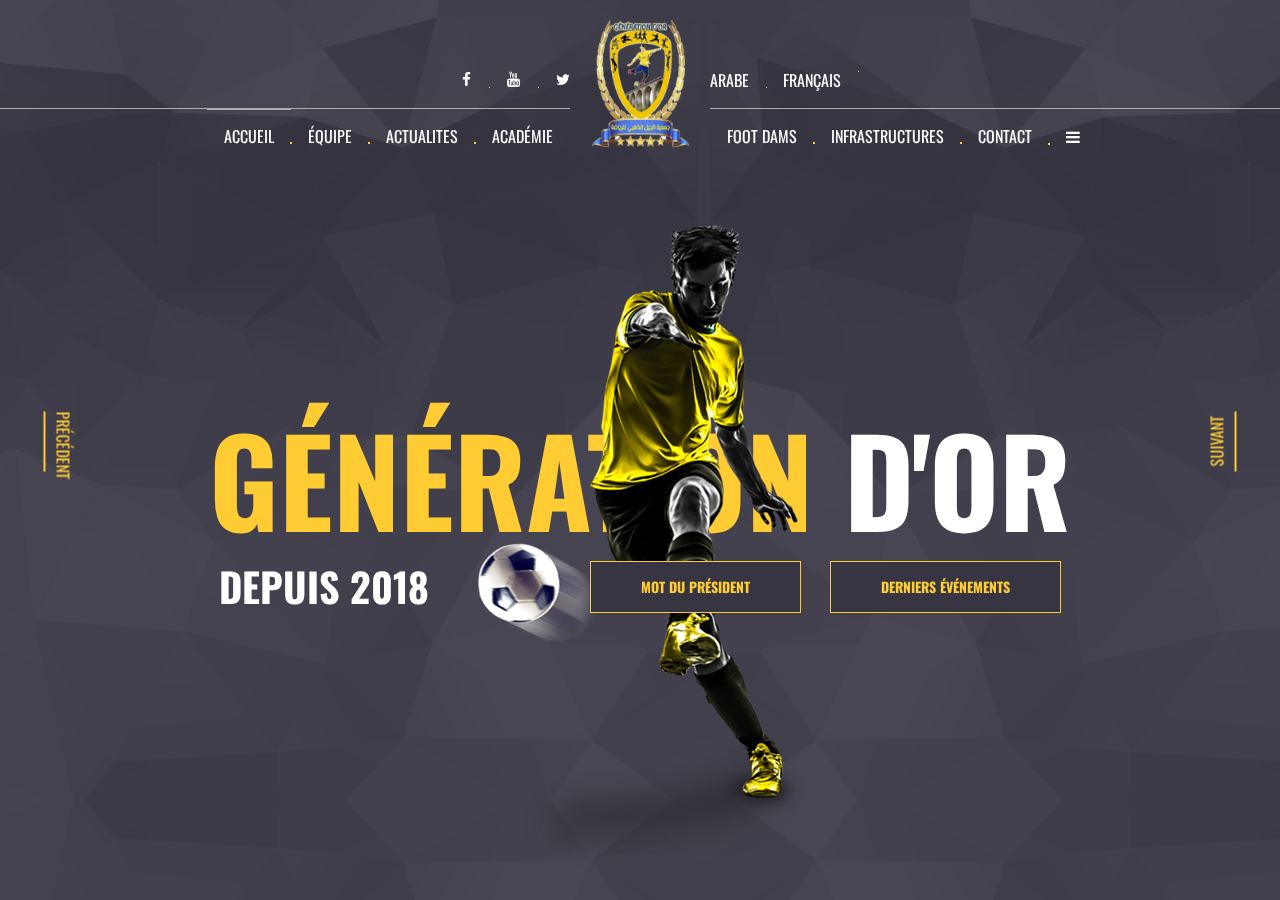
==== index.html @ 85acb786 "Adaptation réseaux sociaux" ====
<!doctype html>
<!--[if lt IE 7]>		<html class="no-js lt-ie9 lt-ie8 lt-ie7" lang="zxx"> <![endif]-->
<!--[if IE 7]>			<html class="no-js lt-ie9 lt-ie8" lang="zxx"> <![endif]-->
<!--[if IE 8]>			<html class="no-js lt-ie9" lang="zxx"> <![endif]-->
<!--[if gt IE 8]><!-->	<html class="no-js" lang="zxx"> <!--<![endif]-->


<head>
	<meta charset="utf-8">
	<meta http-equiv="X-UA-Compatible" content="IE=edge">
	<title>Soccer BootStrap HTML5 CSS3 Theme</title>
	<meta name="description" content="">
	<meta name="viewport" content="width=device-width, initial-scale=1">
	<link rel="apple-touch-icon" href="apple-touch-icon.png">
	<link rel="stylesheet" href="css/bootstrap.min.css">
	<link rel="stylesheet" href="css/normalize.css">
	<link rel="stylesheet" href="css/font-awesome.min.css">
	<link rel="stylesheet" href="css/transitions.css">
	<link rel="stylesheet" href="css/prettyPhoto.css">
	<link rel="stylesheet" href="css/swiper.min.css">
	<link rel="stylesheet" href="css/jquery-ui.css">
	<link rel="stylesheet" href="css/animate.css">
	<link rel="stylesheet" href="css/owl.theme.css">
	<link rel="stylesheet" href="css/owl.carousel.css">
	<link rel="stylesheet" href="css/customScrollbar.css">
	<link rel="stylesheet" href="css/icomoon.css">
	<link rel="stylesheet" href="css/main.css">
	<link rel="stylesheet" href="css/color.css">
	<link rel="stylesheet" href="css/responsive.css">
	<script src="js/vendor/modernizr-2.8.3-respond-1.4.2.min.js"></script>
</head>
<body>
	<!--[if lt IE 8]>
		<p class="browserupgrade">You are using an <strong>outdated</strong> browser. Please <a href="http://browsehappy.com/">upgrade your browser</a> to improve your experience.</p>
	<![endif]-->
	<!--************************************
			Wrapper Start
	*************************************-->
	<div id="tg-wrapper" class="tg-wrapper tg-haslayout">
		<!--************************************
				Mobile Menu Start
		*************************************-->
		<div id="tg-navigationm-mobile" class="tg-navigationm-mobile tg-navigation collapse navbar-collapse">
			<span id="tg-close" class="tg-close fa fa-close"></span>
			<div class="tg-colhalf">
				<ul>
					<li class="active menu-item-has-children">
						<a href="#">accueil</a>
					</li>
					<li class="menu-item-has-children">
						<a href="#">équipe</a>
					</li>
					<li><a href="">actualites</a></li>
					<li class="menu-item-has-children">
						<a href="#">académie</a>
						<ul class="tg-dropdown-menu">
							<li><a href="">espoirs</a></li>
							<li><a href="">juniors</a></li>
						</ul>
					</li>
				</ul>
			</div>
			<div class="tg-colhalf">
				<ul>
					<li class="menu-item-has-children">
						<a href="#">Foot dams</a>
					</li>
					<li class="menu-item-has-children">
						<a href="#">infrastructures</a>
					</li>
					<li><a href="">Contact</a></li>
					<li class="menu-item-has-children">
						<a href="#"><i class=" fa fa-navicon"></i></a>
						
					</li>
				</ul>
			</div>
		</div>
		<!--************************************
				Mobile Menu End
		*************************************-->
		<!--************************************
				Header Start
		*************************************-->
		<header id="tg-header" class="tg-header tg-haslayout">
			<div class="container">
				<div class="col-md-10 col-md-offset-1 col-sm-12 col-xs-12">
					<div class="row">
						<div class="tg-topbar tg-haslayout">
							<nav id="tg-topaddnav" class="tg-topaddnav">
								<div class="navbar-header">
									<button type="button" class="navbar-toggle collapsed" data-toggle="collapse" data-target="#tg-addnavigationm-mobile">
										<i class="fa fa-arrow-right"></i>
									</button>
								</div>
								<div id="tg-addnavigationm-mobile" class="tg-addnavigationm-mobile collapse navbar-collapse">
									<div class="tg-colhalf pull-right">
										<nav class="tg-addnav">
											<ul>
												<li><a href="" data-toggle="modal" data-target="#tg-login">arabe</a></li>
												<li><a href="" data-toggle="modal" data-target="#tg-register">français</a></li>
												<li>
													<div class="tg-cart">
														<div class="tg-cartcontent dropdown-menu" aria-labelledby="tg-cartdropdown">
															<ul>
																<li>
																	<figure>
																		<a href="#">
																			<img src="images/thumbnails/img-01.jpg" alt="image description">
																		</a>
																	</figure>
																	<div class="tg-product-detail">
																		<h3><a href="#">Smooth 3-Stripes Scarf</a></h3>
																		<span class="tg-price">Price: $23</span>
																		<a class="tg-delete" href="#"></a>
																	</div>
																</li>
																<li>
																	<figure>
																		<a href="#">
																			<img src="images/thumbnails/img-02.jpg" alt="image description">
																		</a>
																	</figure>
																	<div class="tg-product-detail">
																		<h3><a href="#">Smooth 3-Stripes Scarf</a></h3>
																		<span class="tg-price">Price: $23</span>
																		<a class="tg-delete" href="#"></a>
																	</div>
																</li>
																<li>
																	<figure>
																		<a href="#">
																			<img src="images/thumbnails/img-03.jpg" alt="image description">
																		</a>
																	</figure>
																	<div class="tg-product-detail">
																		<h3><a href="#">Smooth 3-Stripes Scarf</a></h3>
																		<span class="tg-price">Price: $23</span>
																		<a class="tg-delete" href="#"></a>
																	</div>
																</li>
																<li>
																	<div class="tg-btnbox">
																		<strong class="tg-carttotal">Total: $134</strong>
																		<a class="tg-btn" href="#"><span>checkout</span></a>
																	</div>
																</li>
															</ul>
														</div>
													</div>
												</li>
											</ul>
										</nav>
									</div>
									<div class="tg-colhalf">
										<ul class="tg-socialicons">
											<li>
												<a href="#">
													<i class="fa fa-facebook"></i>
												</a>
											</li>
											<li>
												<a href="#">
													<i class="fa fa-youtube"></i>
												</a>
											</li>
											<li>
												<a href="#">
													<i class="fa fa-twitter"></i>
												</a>
											</li>
										</ul>
									</div>
								</div>
							</nav>
						</div>
						<nav id="tg-nav" class="tg-nav brand-center">
							<div class="navbar-header">
								<button type="button" class="navbar-toggle collapsed" data-toggle="collapse" data-target="#tg-navigationm-mobile">
									<i class="fa fa-bars"></i>
								</button>
								<strong class="tg-logo">
									<a href=""><img src="images/logo.png" alt="image description"></a>
								</strong>
							</div>
							<div id="tg-navigation" class="tg-navigation">
								<div class="tg-colhalf">
                                    <ul>
                                        <li class="active">
                                            <a href="#">Accueil</a>
                                        </li>
                                        <li>
                                            <a href="#">équipe</a>
                                        </li>
                                        <li><a href="">actualites</a></li>
                                        <li>
                                            <a href="#">académie</a>
                                            <ul class="tg-dropdown-menu">
                                                <li><a href="">espoirs</a></li>
                                                <li><a href="">juniors</a></li>
                                            </ul>
                                        </li>
                                    </ul>
                                </div>
                                <div class="tg-colhalf">
                                    <ul>
                                        <li>
                                            <a href="#">foot dams</a>
                                        </li>
                                        <li>
                                            <a href="#">infrastructures</a>
                                        </li>
                                        <li><a href="">Contact</a></li>
                                        <li>
                                            <a href="#"><i class=" fa fa-navicon"></i></a>
                                        </li>
                                    </ul>
                                </div>
							</div>
						</nav>
					</div>
				</div>
			</div>
		</header>
		<!--************************************
				Header End
		*************************************-->
		<!--************************************
				Home Slider Start
		*************************************-->
		<div class="tg-sliderbox">
			<div class="tg-imglayer">
				<img src="images/bg-pattran.png" alt="image desctription">
			</div>
			<div id="tg-home-slider" class="tg-home-slider tg-haslayout">
				<div class="swiper-wrapper">
					<div class="swiper-slide">
						<div class="container">
							<figure class="floating">
								<img src="images/slider/img-01.png" alt="image description">
							</figure>
							<div class="tg-slider-content">
								<h1>Génération <span>d'or</span></h1>
								<div class="tg-btnbox">
									<h2>Depuis 2018</h2>
									<a class="tg-btn" href="#"><span>mot du Président</span></a>
									<a class="tg-btn" href="#"><span>derniers événements</span></a>
								</div>
							</div>
						</div>
					</div>
					
				</div>
				<div class="tg-btn-next">
					<span>suivant</span>
					<span class="fa fa-angle-down"></span>
				</div>
				<div class="tg-btn-prev">
					<span>précédent</span>
					<span class="fa fa-angle-down"></span>
				</div>
			</div>
		</div>
		
	</div>
	<!--************************************
			Wrapper End
	*************************************-->

	
	<!--************************************
		LightBoxes End
	*************************************-->
	<script src="js/vendor/jquery-library.js"></script>
	<script src="js/vendor/bootstrap.min.js"></script>
	<script src="js/customScrollbar.min.js"></script>
	<script src="js/owl.carousel.js"></script>
	<script src="js/isotope.pkgd.js"></script>
	<script src="js/prettyPhoto.js"></script>
	<script src="js/swiper.min.js"></script>
	<script src="js/jquery-ui.js"></script>
	<script src="js/countTo.js"></script>
	<script src="js/appear.js"></script>
	<script src="js/main.js"></script>
</body>


</html>
---- css/transitions.css ----
*:after,
*:before,
p a,
a,
.tg-delete,
.tg-navigation ul li ul,
.tg-navigation ul li ul li ul,
.tg-match,
.tg-upcomingmatch .tg-match,
.tg-player,
.tg-postimg a img,
.tg-home-slider .tg-btn-next span,
.tg-home-slider .tg-btn-prev span,
.tg-matchhover,
.tg-navigation.in,
.tg-navigation ul,
.tg-prohistory .tg-post .tg-postimg img,
.tg-widget ul li a i,
.tg-widget ul li a em,
.tg-oldmatchresult,
.tg-matchdate,
.tg-matchdate span,
.tg-commentform textarea,
.tg-commentform input,
.tg-ticket,
.tg-ticket .tg-theme-tag,
.tg-ticket h4,
.tg-productimg figcaption,
.tg-productquentity .minus,
.tg-productquentity .plus,
.tg-productimg img,
.tg-productimg a img,
.tg-matchmetadata,
.tg-productsliderbox figure img,
.tg-officeaddressnav .tg-contactinfo > li i,
.tg-officeaddressnav .tg-contactinfo > li span,
.tg-officeaddressnav .tg-contactinfo > li address,
.tg-officeaddressnav item:hover .tg-section-heading h2,
.tg-project figure img,
.tg-project figure figcaption,
.tg-project figure figcaption h3,
.tg-soccermedia-content2 .masonry-grid .tg-project,
.mCSB_scrollTools .mCSB_buttonUp,
.mCSB_scrollTools .mCSB_buttonDown{
	-webkit-transition: all 300ms ease-in-out;
	-moz-transition: all 300ms ease-in-out;
	-ms-transition: all 300ms ease-in-out;
	-o-transition: all 300ms ease-in-out;
	transition: all 300ms ease-in-out;
}
.tg-img-hover,
.tg-sidenav,
.tg-btnnav span,
.tg-sidenav .tg-nav ul li.tg-hasdropdown ul,
.tg-navigationm-mobile{
	-webkit-transition: all 600ms ease-in-out;
	-moz-transition: all 600ms ease-in-out;
	-ms-transition: all 600ms ease-in-out;
	-o-transition: all 600ms ease-in-out;
	transition: all 600ms ease-in-out;
}
.tg-cartcontent,
.tg-searchbox{
	-webkit-transition: all 1s ease-in-out;
	-moz-transition: all 1s ease-in-out;
	-ms-transition: all 1s ease-in-out;
	-o-transition: all 1s ease-in-out;
	transition: all 1s ease-in-out;
}
.owl-origin {
	-webkit-perspective: 1200px;
	-webkit-perspective-origin-x : 50%;
	-webkit-perspective-origin-y : 50%;
	-moz-perspective : 1200px;
	-moz-perspective-origin-x : 50%;
	-moz-perspective-origin-y : 50%;
	perspective : 1200px;
}
/* fade */
.owl-fade-out {
	z-index: 10;
	-webkit-animation: fadeOut .7s both ease;
	-moz-animation: fadeOut .7s both ease;
	animation: fadeOut .7s both ease;
}
.owl-fade-in {
	-webkit-animation: fadeIn .7s both ease;
	-moz-animation: fadeIn .7s both ease;
	animation: fadeIn .7s both ease;
}
/* backSlide */
.owl-backSlide-out {
	-webkit-animation: backSlideOut 1s both ease;
	-moz-animation: backSlideOut 1s both ease;
	animation: backSlideOut 1s both ease;
}
.owl-backSlide-in {
	-webkit-animation: backSlideIn 1s both ease;
	-moz-animation: backSlideIn 1s both ease;
	animation: backSlideIn 1s both ease;
}
/* goDown */
.owl-goDown-out {
	-webkit-animation: scaleToFade .7s ease both;
	-moz-animation: scaleToFade .7s ease both;
	animation: scaleToFade .7s ease both;
}
.owl-goDown-in {
	-webkit-animation: goDown .6s ease both;
	-moz-animation: goDown .6s ease both;
	animation: goDown .6s ease both;
}
/* scaleUp */
.owl-fadeUp-in {
	-webkit-animation: scaleUpFrom .5s ease both;
	-moz-animation: scaleUpFrom .5s ease both;
	animation: scaleUpFrom .5s ease both;
}
.owl-fadeUp-out {
	-webkit-animation: scaleUpTo .5s ease both;
	-moz-animation: scaleUpTo .5s ease both;
	animation: scaleUpTo .5s ease both;
}
/* Keyframes */
/*empty*/
@-webkit-keyframes empty {0% {opacity: 1}}
@-moz-keyframes empty {0% {opacity: 1}}
@keyframes empty {0% {opacity: 1}}
@-webkit-keyframes fadeIn {
	0% { opacity:0; }
	100% { opacity:1; }
}
@-moz-keyframes fadeIn {
	0% { opacity:0; }
	100% { opacity:1; }
}
@keyframes fadeIn {
	0% { opacity:0; }
	100% { opacity:1; }
}
@-webkit-keyframes fadeOut {
	0% { opacity:1; }
	100% { opacity:0; }
}
@-moz-keyframes fadeOut {
	0% { opacity:1; }
	100% { opacity:0; }
}
@keyframes fadeOut {
	0% { opacity:1; }
	100% { opacity:0; }
}
@-webkit-keyframes backSlideOut {
	25% { opacity: .5; -webkit-transform: translateZ(-500px); }
	75% { opacity: .5; -webkit-transform: translateZ(-500px) translateX(-200%); }
	100% { opacity: .5; -webkit-transform: translateZ(-500px) translateX(-200%); }
}
@-moz-keyframes backSlideOut {
	25% { opacity: .5; -moz-transform: translateZ(-500px); }
	75% { opacity: .5; -moz-transform: translateZ(-500px) translateX(-200%); }
	100% { opacity: .5; -moz-transform: translateZ(-500px) translateX(-200%); }
}
@keyframes backSlideOut {
	25% { opacity: .5; transform: translateZ(-500px); }
	75% { opacity: .5; transform: translateZ(-500px) translateX(-200%); }
	100% { opacity: .5; transform: translateZ(-500px) translateX(-200%); }
}
@-webkit-keyframes backSlideIn {
	0%, 25% { opacity: .5; -webkit-transform: translateZ(-500px) translateX(200%); }
	75% { opacity: .5; -webkit-transform: translateZ(-500px); }
	100% { opacity: 1; -webkit-transform: translateZ(0) translateX(0); }
}
@-moz-keyframes backSlideIn {
	0%, 25% { opacity: .5; -moz-transform: translateZ(-500px) translateX(200%); }
	75% { opacity: .5; -moz-transform: translateZ(-500px); }
	100% { opacity: 1; -moz-transform: translateZ(0) translateX(0); }
}
@keyframes backSlideIn {
	0%, 25% { opacity: .5; transform: translateZ(-500px) translateX(200%); }
	75% { opacity: .5; transform: translateZ(-500px); }
	100% { opacity: 1; transform: translateZ(0) translateX(0); }
}
@-webkit-keyframes scaleToFade {to { opacity: 0; -webkit-transform: scale(.8); }}
@-moz-keyframes scaleToFade {to { opacity: 0; -moz-transform: scale(.8); }}
@keyframes scaleToFade {to { opacity: 0; transform: scale(.8); }}
@-webkit-keyframes goDown {from { -webkit-transform: translateY(-100%); }}
@-moz-keyframes goDown {from { -moz-transform: translateY(-100%); }}
@keyframes goDown {from { transform: translateY(-100%); }}
@-webkit-keyframes scaleUpFrom {from { opacity: 0; -webkit-transform: scale(1.5); }}
@-moz-keyframes scaleUpFrom {from { opacity: 0; -moz-transform: scale(1.5); }}
@keyframes scaleUpFrom {from { opacity: 0; transform: scale(1.5); }}
@-webkit-keyframes scaleUpTo {to { opacity: 0; -webkit-transform: scale(1.5); }}
@-moz-keyframes scaleUpTo {to { opacity: 0; -moz-transform: scale(1.5); }}
@keyframes scaleUpTo {to { opacity: 0; transform: scale(1.5); }}
---- css/prettyPhoto.css ----
div.pp_default .pp_top,div.pp_default .pp_top .pp_middle,div.pp_default .pp_top .pp_left,div.pp_default .pp_top .pp_right,div.pp_default .pp_bottom,div.pp_default .pp_bottom .pp_left,div.pp_default .pp_bottom .pp_middle,div.pp_default .pp_bottom .pp_right{height:13px}
div.pp_default .pp_top .pp_left{background:url(../images/prettyPhoto/default/sprite.png) -78px -93px no-repeat}
div.pp_default .pp_top .pp_middle{background:url(../images/prettyPhoto/default/sprite_x.png) top left repeat-x}
div.pp_default .pp_top .pp_right{background:url(../images/prettyPhoto/default/sprite.png) -112px -93px no-repeat}
div.pp_default .pp_content .ppt{color:#f8f8f8}
div.pp_default .pp_content_container .pp_left{background:url(../images/prettyPhoto/default/sprite_y.png) -7px 0 repeat-y;padding-left:13px}
div.pp_default .pp_content_container .pp_right{background:url(../images/prettyPhoto/default/sprite_y.png) top right repeat-y;padding-right:13px}
div.pp_default .pp_next:hover{background:url(../images/prettyPhoto/default/sprite_next.png) center right no-repeat;cursor:pointer}
div.pp_default .pp_previous:hover{background:url(../images/prettyPhoto/default/sprite_prev.png) center left no-repeat;cursor:pointer}
div.pp_default .pp_expand{background:url(../images/prettyPhoto/default/sprite.png) 0 -29px no-repeat;cursor:pointer;width:28px;height:28px}
div.pp_default .pp_expand:hover{background:url(../images/prettyPhoto/default/sprite.png) 0 -56px no-repeat;cursor:pointer}
div.pp_default .pp_contract{background:url(../images/prettyPhoto/default/sprite.png) 0 -84px no-repeat;cursor:pointer;width:28px;height:28px}
div.pp_default .pp_contract:hover{background:url(../images/prettyPhoto/default/sprite.png) 0 -113px no-repeat;cursor:pointer}
div.pp_default .pp_close{width:30px;height:30px;background:url(../images/prettyPhoto/default/sprite.png) 2px 1px no-repeat;cursor:pointer}
div.pp_default .pp_gallery ul li a{background:url(../images/prettyPhoto/default/default_thumb.png) center center #f8f8f8;border:1px solid #aaa}
div.pp_default .pp_social{margin-top:7px}
div.pp_default .pp_gallery a.pp_arrow_previous,div.pp_default .pp_gallery a.pp_arrow_next{position:static;left:auto}
div.pp_default .pp_nav .pp_play,div.pp_default .pp_nav .pp_pause{background:url(../images/prettyPhoto/default/sprite.png) -51px 1px no-repeat;height:30px;width:30px}
div.pp_default .pp_nav .pp_pause{background-position:-51px -29px}
div.pp_default a.pp_arrow_previous,div.pp_default a.pp_arrow_next{background:url(../images/prettyPhoto/default/sprite.png) -31px -3px no-repeat;height:20px;width:20px;margin:4px 0 0}
div.pp_default a.pp_arrow_next{left:52px;background-position:-82px -3px}
div.pp_default .pp_content_container .pp_details{margin-top:5px}
div.pp_default .pp_nav{clear:none;height:30px;width:110px;position:relative}
div.pp_default .pp_nav .currentTextHolder{font-family:Georgia;font-style:italic;color:#999;font-size:11px;left:75px;line-height:25px;position:absolute;top:2px;margin:0;padding:0 0 0 10px}
div.pp_default .pp_close:hover,div.pp_default .pp_nav .pp_play:hover,div.pp_default .pp_nav .pp_pause:hover,div.pp_default .pp_arrow_next:hover,div.pp_default .pp_arrow_previous:hover{opacity:0.7}
div.pp_default .pp_description{font-size:11px;font-weight:700;line-height:14px;margin:5px 50px 5px 0}
div.pp_default .pp_bottom .pp_left{background:url(../images/prettyPhoto/default/sprite.png) -78px -127px no-repeat}
div.pp_default .pp_bottom .pp_middle{background:url(../images/prettyPhoto/default/sprite_x.png) bottom left repeat-x}
div.pp_default .pp_bottom .pp_right{background:url(../images/prettyPhoto/default/sprite.png) -112px -127px no-repeat}
div.pp_default .pp_loaderIcon{background:url(../images/prettyPhoto/default/loader.gif) center center no-repeat}
div.light_rounded .pp_top .pp_left{background:url(../images/prettyPhoto/light_rounded/sprite.png) -88px -53px no-repeat}
div.light_rounded .pp_top .pp_right{background:url(../images/prettyPhoto/light_rounded/sprite.png) -110px -53px no-repeat}
div.light_rounded .pp_next:hover{background:url(../images/prettyPhoto/light_rounded/btnNext.png) center right no-repeat;cursor:pointer}
div.light_rounded .pp_previous:hover{background:url(../images/prettyPhoto/light_rounded/btnPrevious.png) center left no-repeat;cursor:pointer}
div.light_rounded .pp_expand{background:url(../images/prettyPhoto/light_rounded/sprite.png) -31px -26px no-repeat;cursor:pointer}
div.light_rounded .pp_expand:hover{background:url(../images/prettyPhoto/light_rounded/sprite.png) -31px -47px no-repeat;cursor:pointer}
div.light_rounded .pp_contract{background:url(../images/prettyPhoto/light_rounded/sprite.png) 0 -26px no-repeat;cursor:pointer}
div.light_rounded .pp_contract:hover{background:url(../images/prettyPhoto/light_rounded/sprite.png) 0 -47px no-repeat;cursor:pointer}
div.light_rounded .pp_close{width:75px;height:22px;background:url(../images/prettyPhoto/light_rounded/sprite.png) -1px -1px no-repeat;cursor:pointer}
div.light_rounded .pp_nav .pp_play{background:url(../images/prettyPhoto/light_rounded/sprite.png) -1px -100px no-repeat;height:15px;width:14px}
div.light_rounded .pp_nav .pp_pause{background:url(../images/prettyPhoto/light_rounded/sprite.png) -24px -100px no-repeat;height:15px;width:14px}
div.light_rounded .pp_arrow_previous{background:url(../images/prettyPhoto/light_rounded/sprite.png) 0 -71px no-repeat}
div.light_rounded .pp_arrow_next{background:url(../images/prettyPhoto/light_rounded/sprite.png) -22px -71px no-repeat}
div.light_rounded .pp_bottom .pp_left{background:url(../images/prettyPhoto/light_rounded/sprite.png) -88px -80px no-repeat}
div.light_rounded .pp_bottom .pp_right{background:url(../images/prettyPhoto/light_rounded/sprite.png) -110px -80px no-repeat}
div.dark_rounded .pp_top .pp_left{background:url(../images/prettyPhoto/dark_rounded/sprite.png) -88px -53px no-repeat}
div.dark_rounded .pp_top .pp_right{background:url(../images/prettyPhoto/dark_rounded/sprite.png) -110px -53px no-repeat}
div.dark_rounded .pp_content_container .pp_left{background:url(../images/prettyPhoto/dark_rounded/contentPattern.png) top left repeat-y}
div.dark_rounded .pp_content_container .pp_right{background:url(../images/prettyPhoto/dark_rounded/contentPattern.png) top right repeat-y}
div.dark_rounded .pp_next:hover{background:url(../images/prettyPhoto/dark_rounded/btnNext.png) center right no-repeat;cursor:pointer}
div.dark_rounded .pp_previous:hover{background:url(../images/prettyPhoto/dark_rounded/btnPrevious.png) center left no-repeat;cursor:pointer}
div.dark_rounded .pp_expand{background:url(../images/prettyPhoto/dark_rounded/sprite.png) -31px -26px no-repeat;cursor:pointer}
div.dark_rounded .pp_expand:hover{background:url(../images/prettyPhoto/dark_rounded/sprite.png) -31px -47px no-repeat;cursor:pointer}
div.dark_rounded .pp_contract{background:url(../images/prettyPhoto/dark_rounded/sprite.png) 0 -26px no-repeat;cursor:pointer}
div.dark_rounded .pp_contract:hover{background:url(../images/prettyPhoto/dark_rounded/sprite.png) 0 -47px no-repeat;cursor:pointer}
div.dark_rounded .pp_close{width:75px;height:22px;background:url(../images/prettyPhoto/dark_rounded/sprite.png) -1px -1px no-repeat;cursor:pointer}
div.dark_rounded .pp_description{margin-right:85px;color:#fff}
div.dark_rounded .pp_nav .pp_play{background:url(../images/prettyPhoto/dark_rounded/sprite.png) -1px -100px no-repeat;height:15px;width:14px}
div.dark_rounded .pp_nav .pp_pause{background:url(../images/prettyPhoto/dark_rounded/sprite.png) -24px -100px no-repeat;height:15px;width:14px}
div.dark_rounded .pp_arrow_previous{background:url(../images/prettyPhoto/dark_rounded/sprite.png) 0 -71px no-repeat}
div.dark_rounded .pp_arrow_next{background:url(../images/prettyPhoto/dark_rounded/sprite.png) -22px -71px no-repeat}
div.dark_rounded .pp_bottom .pp_left{background:url(../images/prettyPhoto/dark_rounded/sprite.png) -88px -80px no-repeat}
div.dark_rounded .pp_bottom .pp_right{background:url(../images/prettyPhoto/dark_rounded/sprite.png) -110px -80px no-repeat}
div.dark_rounded .pp_loaderIcon{background:url(../images/prettyPhoto/dark_rounded/loader.gif) center center no-repeat}
div.dark_square .pp_left,div.dark_square .pp_middle,div.dark_square .pp_right,div.dark_square .pp_content{background:#000}
div.dark_square .pp_description{color:#fff;margin:0 85px 0 0}
div.dark_square .pp_loaderIcon{background:url(../images/prettyPhoto/dark_square/loader.gif) center center no-repeat}
div.dark_square .pp_expand{background:url(../images/prettyPhoto/dark_square/sprite.png) -31px -26px no-repeat;cursor:pointer}
div.dark_square .pp_expand:hover{background:url(../images/prettyPhoto/dark_square/sprite.png) -31px -47px no-repeat;cursor:pointer}
div.dark_square .pp_contract{background:url(../images/prettyPhoto/dark_square/sprite.png) 0 -26px no-repeat;cursor:pointer}
div.dark_square .pp_contract:hover{background:url(../images/prettyPhoto/dark_square/sprite.png) 0 -47px no-repeat;cursor:pointer}
div.dark_square .pp_close{width:75px;height:22px;background:url(../images/prettyPhoto/dark_square/sprite.png) -1px -1px no-repeat;cursor:pointer}
div.dark_square .pp_nav{clear:none}
div.dark_square .pp_nav .pp_play{background:url(../images/prettyPhoto/dark_square/sprite.png) -1px -100px no-repeat;height:15px;width:14px}
div.dark_square .pp_nav .pp_pause{background:url(../images/prettyPhoto/dark_square/sprite.png) -24px -100px no-repeat;height:15px;width:14px}
div.dark_square .pp_arrow_previous{background:url(../images/prettyPhoto/dark_square/sprite.png) 0 -71px no-repeat}
div.dark_square .pp_arrow_next{background:url(../images/prettyPhoto/dark_square/sprite.png) -22px -71px no-repeat}
div.dark_square .pp_next:hover{background:url(../images/prettyPhoto/dark_square/btnNext.png) center right no-repeat;cursor:pointer}
div.dark_square .pp_previous:hover{background:url(../images/prettyPhoto/dark_square/btnPrevious.png) center left no-repeat;cursor:pointer}
div.light_square .pp_expand{background:url(../images/prettyPhoto/light_square/sprite.png) -31px -26px no-repeat;cursor:pointer}
div.light_square .pp_expand:hover{background:url(../images/prettyPhoto/light_square/sprite.png) -31px -47px no-repeat;cursor:pointer}
div.light_square .pp_contract{background:url(../images/prettyPhoto/light_square/sprite.png) 0 -26px no-repeat;cursor:pointer}
div.light_square .pp_contract:hover{background:url(../images/prettyPhoto/light_square/sprite.png) 0 -47px no-repeat;cursor:pointer}
div.light_square .pp_close{width:75px;height:22px;background:url(../images/prettyPhoto/light_square/sprite.png) -1px -1px no-repeat;cursor:pointer}
div.light_square .pp_nav .pp_play{background:url(../images/prettyPhoto/light_square/sprite.png) -1px -100px no-repeat;height:15px;width:14px}
div.light_square .pp_nav .pp_pause{background:url(../images/prettyPhoto/light_square/sprite.png) -24px -100px no-repeat;height:15px;width:14px}
div.light_square .pp_arrow_previous{background:url(../images/prettyPhoto/light_square/sprite.png) 0 -71px no-repeat}
div.light_square .pp_arrow_next{background:url(../images/prettyPhoto/light_square/sprite.png) -22px -71px no-repeat}
div.light_square .pp_next:hover{background:url(../images/prettyPhoto/light_square/btnNext.png) center right no-repeat;cursor:pointer}
div.light_square .pp_previous:hover{background:url(../images/prettyPhoto/light_square/btnPrevious.png) center left no-repeat;cursor:pointer}
div.facebook .pp_top .pp_left{background:url(../images/prettyPhoto/facebook/sprite.png) -88px -53px no-repeat}
div.facebook .pp_top .pp_middle{background:url(../images/prettyPhoto/facebook/contentPatternTop.png) top left repeat-x}
div.facebook .pp_top .pp_right{background:url(../images/prettyPhoto/facebook/sprite.png) -110px -53px no-repeat}
div.facebook .pp_content_container .pp_left{background:url(../images/prettyPhoto/facebook/contentPatternLeft.png) top left repeat-y}
div.facebook .pp_content_container .pp_right{background:url(../images/prettyPhoto/facebook/contentPatternRight.png) top right repeat-y}
div.facebook .pp_expand{background:url(../images/prettyPhoto/facebook/sprite.png) -31px -26px no-repeat;cursor:pointer}
div.facebook .pp_expand:hover{background:url(../images/prettyPhoto/facebook/sprite.png) -31px -47px no-repeat;cursor:pointer}
div.facebook .pp_contract{background:url(../images/prettyPhoto/facebook/sprite.png) 0 -26px no-repeat;cursor:pointer}
div.facebook .pp_contract:hover{background:url(../images/prettyPhoto/facebook/sprite.png) 0 -47px no-repeat;cursor:pointer}
div.facebook .pp_close{width:22px;height:22px;background:url(../images/prettyPhoto/facebook/sprite.png) -1px -1px no-repeat;cursor:pointer}
div.facebook .pp_description{margin:0 37px 0 0}
div.facebook .pp_loaderIcon{background:url(../images/prettyPhoto/facebook/loader.gif) center center no-repeat}
div.facebook .pp_arrow_previous{background:url(../images/prettyPhoto/facebook/sprite.png) 0 -71px no-repeat;height:22px;margin-top:0;width:22px}
div.facebook .pp_arrow_previous.disabled{background-position:0 -96px;cursor:default}
div.facebook .pp_arrow_next{background:url(../images/prettyPhoto/facebook/sprite.png) -32px -71px no-repeat;height:22px;margin-top:0;width:22px}
div.facebook .pp_arrow_next.disabled{background-position:-32px -96px;cursor:default}
div.facebook .pp_nav{margin-top:0}
div.facebook .pp_nav p{font-size:15px;padding:0 3px 0 4px}
div.facebook .pp_nav .pp_play{background:url(../images/prettyPhoto/facebook/sprite.png) -1px -123px no-repeat;height:22px;width:22px}
div.facebook .pp_nav .pp_pause{background:url(../images/prettyPhoto/facebook/sprite.png) -32px -123px no-repeat;height:22px;width:22px}
div.facebook .pp_next:hover{background:url(../images/prettyPhoto/facebook/btnNext.png) center right no-repeat;cursor:pointer}
div.facebook .pp_previous:hover{background:url(../images/prettyPhoto/facebook/btnPrevious.png) center left no-repeat;cursor:pointer}
div.facebook .pp_bottom .pp_left{background:url(../images/prettyPhoto/facebook/sprite.png) -88px -80px no-repeat}
div.facebook .pp_bottom .pp_middle{background:url(../images/prettyPhoto/facebook/contentPatternBottom.png) top left repeat-x}
div.facebook .pp_bottom .pp_right{background:url(../images/prettyPhoto/facebook/sprite.png) -110px -80px no-repeat}
div.pp_pic_holder a:focus{outline:none}
div.pp_overlay{background:#000;display:none;left:0;position:absolute;top:0;width:100%;z-index:9500}
div.pp_pic_holder{display:none;position:absolute;width:100px;z-index:10000}
.pp_content{height:40px;min-width:40px}
* html .pp_content{width:40px}
.pp_content_container{position:relative;text-align:left;width:100%}
.pp_content_container .pp_left{padding-left:20px}
.pp_content_container .pp_right{padding-right:20px}
.pp_content_container .pp_details{float:left;margin:10px 0 2px}
.pp_description{display:none;margin:0}
.pp_social{float:left;margin:0}
.pp_social .facebook{float:left;margin-left:5px;width:55px;overflow:hidden}
.pp_social .twitter{float:left}
.pp_nav{clear:right;float:left;margin:3px 10px 0 0}
.pp_nav p{float:left;white-space:nowrap;margin:2px 4px}
.pp_nav .pp_play,.pp_nav .pp_pause{float:left;margin-right:4px;text-indent:-10000px}
a.pp_arrow_previous,a.pp_arrow_next{display:block;float:left;height:15px;margin-top:3px;overflow:hidden;text-indent:-10000px;width:14px}
.pp_hoverContainer{position:absolute;top:0;width:100%;z-index:2000}
.pp_gallery{display:none;left:50%;margin-top:-50px;position:absolute;z-index:10000}
.pp_gallery div{float:left;overflow:hidden;position:relative}
.pp_gallery ul{float:left;height:35px;position:relative;white-space:nowrap;margin:0 0 0 5px;padding:0}
.pp_gallery ul a{border:1px rgba(0,0,0,0.5) solid;display:block;float:left;height:33px;overflow:hidden}
.pp_gallery ul a img{border:0}
.pp_gallery li{display:block;float:left;margin:0 5px 0 0;padding:0}
.pp_gallery li.default a{background:url(../images/prettyPhoto/facebook/default_thumbnail.gif) 0 0 no-repeat;display:block;height:33px;width:50px}
.pp_gallery .pp_arrow_previous,.pp_gallery .pp_arrow_next{margin-top:7px!important}
a.pp_next{background:url(../images/prettyPhoto/light_rounded/btnNext.png) 10000px 10000px no-repeat;display:block;float:right;height:100%;text-indent:-10000px;width:49%}
a.pp_previous{background:url(../images/prettyPhoto/light_rounded/btnNext.png) 10000px 10000px no-repeat;display:block;float:left;height:100%;text-indent:-10000px;width:49%}
a.pp_expand,a.pp_contract{cursor:pointer;display:none;height:20px;position:absolute;right:30px;text-indent:-10000px;top:10px;width:20px;z-index:20000}
a.pp_close{position:absolute;right:0;top:0;display:block;line-height:22px;text-indent:-10000px}
.pp_loaderIcon{display:block;height:24px;left:50%;position:absolute;top:50%;width:24px;margin:-12px 0 0 -12px}
#pp_full_res{line-height:1!important}
#pp_full_res .pp_inline{text-align:left}
#pp_full_res .pp_inline p{margin:0 0 15px}
div.ppt{color:#fff;display:none;font-size:17px;z-index:9999;margin:0 0 5px 15px}
div.pp_default .pp_content,div.light_rounded .pp_content{background-color:#fff}
div.pp_default #pp_full_res .pp_inline,div.light_rounded .pp_content .ppt,div.light_rounded #pp_full_res .pp_inline,div.light_square .pp_content .ppt,div.light_square #pp_full_res .pp_inline,div.facebook .pp_content .ppt,div.facebook #pp_full_res .pp_inline{color:#000}
div.pp_default .pp_gallery ul li a:hover,div.pp_default .pp_gallery ul li.selected a,.pp_gallery ul a:hover,.pp_gallery li.selected a{border-color:#fff}
div.pp_default .pp_details,div.light_rounded .pp_details,div.dark_rounded .pp_details,div.dark_square .pp_details,div.light_square .pp_details,div.facebook .pp_details{position:relative}
div.light_rounded .pp_top .pp_middle,div.light_rounded .pp_content_container .pp_left,div.light_rounded .pp_content_container .pp_right,div.light_rounded .pp_bottom .pp_middle,div.light_square .pp_left,div.light_square .pp_middle,div.light_square .pp_right,div.light_square .pp_content,div.facebook .pp_content{background:#fff}
div.light_rounded .pp_description,div.light_square .pp_description{margin-right:85px}
div.light_rounded .pp_gallery a.pp_arrow_previous,div.light_rounded .pp_gallery a.pp_arrow_next,div.dark_rounded .pp_gallery a.pp_arrow_previous,div.dark_rounded .pp_gallery a.pp_arrow_next,div.dark_square .pp_gallery a.pp_arrow_previous,div.dark_square .pp_gallery a.pp_arrow_next,div.light_square .pp_gallery a.pp_arrow_previous,div.light_square .pp_gallery a.pp_arrow_next{margin-top:12px!important}
div.light_rounded .pp_arrow_previous.disabled,div.dark_rounded .pp_arrow_previous.disabled,div.dark_square .pp_arrow_previous.disabled,div.light_square .pp_arrow_previous.disabled{background-position:0 -87px;cursor:default}
div.light_rounded .pp_arrow_next.disabled,div.dark_rounded .pp_arrow_next.disabled,div.dark_square .pp_arrow_next.disabled,div.light_square .pp_arrow_next.disabled{background-position:-22px -87px;cursor:default}
div.light_rounded .pp_loaderIcon,div.light_square .pp_loaderIcon{background:url(../images/prettyPhoto/light_rounded/loader.gif) center center no-repeat}
div.dark_rounded .pp_top .pp_middle,div.dark_rounded .pp_content,div.dark_rounded .pp_bottom .pp_middle{background:url(../images/prettyPhoto/dark_rounded/contentPattern.png) top left repeat}
div.dark_rounded .currentTextHolder,div.dark_square .currentTextHolder{color:#c4c4c4}
div.dark_rounded #pp_full_res .pp_inline,div.dark_square #pp_full_res .pp_inline{color:#fff}
.pp_top,.pp_bottom{height:20px;position:relative}
* html .pp_top,* html .pp_bottom{padding:0 20px}
.pp_top .pp_left,.pp_bottom .pp_left{height:20px;left:0;position:absolute;width:20px}
.pp_top .pp_middle,.pp_bottom .pp_middle{height:20px;left:20px;position:absolute;right:20px}
* html .pp_top .pp_middle,* html .pp_bottom .pp_middle{left:0;position:static}
.pp_top .pp_right,.pp_bottom .pp_right{height:20px;left:auto;position:absolute;right:0;top:0;width:20px}
.pp_fade,.pp_gallery li.default a img{display:none}
---- css/customScrollbar.css ----
/*
== malihu jquery custom scrollbar plugin ==
Plugin URI: http://manos.malihu.gr/jquery-custom-content-scroller
*/



/*
CONTENTS: 
	1. BASIC STYLE - Plugin's basic/essential CSS properties (normally, should not be edited). 
	2. VERTICAL SCROLLBAR - Positioning and dimensions of vertical scrollbar. 
	3. HORIZONTAL SCROLLBAR - Positioning and dimensions of horizontal scrollbar.
	4. VERTICAL AND HORIZONTAL SCROLLBARS - Positioning and dimensions of 2-axis scrollbars. 
	5. TRANSITIONS - CSS3 transitions for hover events, auto-expanded and auto-hidden scrollbars. 
	6. SCROLLBAR COLORS, OPACITY AND BACKGROUNDS 
		6.1 THEMES - Scrollbar colors, opacity, dimensions, backgrounds etc. via ready-to-use themes.
*/



/* 
------------------------------------------------------------------------------------------------------------------------
1. BASIC STYLE  
------------------------------------------------------------------------------------------------------------------------
*/

.mCustomScrollbar{ -ms-touch-action: pinch-zoom; touch-action: pinch-zoom; /* direct pointer events to js */ }
.mCustomScrollbar.mCS_no_scrollbar, .mCustomScrollbar.mCS_touch_action{ -ms-touch-action: auto; touch-action: auto; }

.mCustomScrollBox{ /* contains plugin's markup */
	position: relative;
	overflow: hidden;
	height: 100%;
	max-width: 100%;
	outline: none;
	direction: ltr;
}

.mCSB_container{ /* contains the original content */
	overflow: hidden;
	width: auto;
	height: auto;
}
/* 
------------------------------------------------------------------------------------------------------------------------
2. VERTICAL SCROLLBAR 
y-axis
------------------------------------------------------------------------------------------------------------------------
*/
.mCSB_inside > .mCSB_container{ margin-right: 30px; }
.mCSB_container.mCS_no_scrollbar_y.mCS_y_hidden{ margin-right: 0; } /* non-visible scrollbar */
.mCS-dir-rtl > .mCSB_inside > .mCSB_container{ /* RTL direction/left-side scrollbar */
	margin-right: 0;
	margin-left: 30px;
}

.mCS-dir-rtl > .mCSB_inside > .mCSB_container.mCS_no_scrollbar_y.mCS_y_hidden{ margin-left: 0; } /* RTL direction/left-side scrollbar */
.mCSB_scrollTools{ /* contains scrollbar markup (draggable element, dragger rail, buttons etc.) */
	position: absolute;
	width: 16px;
	height: auto;
	left: auto;
	top: 0;
	right: 0;
	bottom: 0;
}
.mCSB_outside + .mCSB_scrollTools{ right: -26px; } /* scrollbar position: outside */
.mCS-dir-rtl > .mCSB_inside > .mCSB_scrollTools, 
.mCS-dir-rtl > .mCSB_outside + .mCSB_scrollTools{ /* RTL direction/left-side scrollbar */
	right: auto;
	left: 0;
}
.mCS-dir-rtl > .mCSB_outside + .mCSB_scrollTools{ left: -26px; } /* RTL direction/left-side scrollbar (scrollbar position: outside) */
.mCSB_scrollTools .mCSB_draggerContainer{ /* contains the draggable element and dragger rail markup */
	position: absolute;
	top: 0;
	left: 0;
	bottom: 0;
	right: 0; 
	height: auto;
}
.mCSB_scrollTools a + .mCSB_draggerContainer{ margin: 20px 0; }
.mCSB_scrollTools .mCSB_draggerRail{
	width: 2px;
	height: 100%;
	margin: 0 auto;
	-webkit-border-radius: 16px; -moz-border-radius: 16px; border-radius: 16px;
}
.mCSB_scrollTools .mCSB_dragger{ /* the draggable element */
	cursor: pointer;
	width: 100%;
	height: 30px; /* minimum dragger height */
	z-index: 1;
}
.mCSB_scrollTools .mCSB_dragger .mCSB_dragger_bar{ /* the dragger element */
	position: relative;
	width: 4px;
	height: 100%;
	margin: 0 auto;
	-webkit-border-radius: 16px; -moz-border-radius: 16px; border-radius: 16px;
	text-align: center;
}
.mCSB_scrollTools_vertical.mCSB_scrollTools_onDrag_expand .mCSB_dragger.mCSB_dragger_onDrag_expanded .mCSB_dragger_bar, 
.mCSB_scrollTools_vertical.mCSB_scrollTools_onDrag_expand .mCSB_draggerContainer:hover .mCSB_dragger .mCSB_dragger_bar{ width: 12px; /* auto-expanded scrollbar */ }
.mCSB_scrollTools_vertical.mCSB_scrollTools_onDrag_expand .mCSB_dragger.mCSB_dragger_onDrag_expanded + .mCSB_draggerRail, 
.mCSB_scrollTools_vertical.mCSB_scrollTools_onDrag_expand .mCSB_draggerContainer:hover .mCSB_draggerRail{ width: 8px; /* auto-expanded scrollbar */ }
.mCSB_scrollTools .mCSB_buttonUp,
.mCSB_scrollTools .mCSB_buttonDown{
	display: block;
	position: absolute;
	height: 20px;
	width: 100%;
	overflow: hidden;
	margin: 0 auto;
	cursor: pointer;
}
.mCSB_scrollTools .mCSB_buttonDown{ bottom: 0; }
/* 
------------------------------------------------------------------------------------------------------------------------
3. HORIZONTAL SCROLLBAR 
x-axis
------------------------------------------------------------------------------------------------------------------------
*/
.mCSB_horizontal.mCSB_inside > .mCSB_container{
	margin-right: 0;
	margin-bottom: 30px;
}
.mCSB_horizontal.mCSB_outside > .mCSB_container{ min-height: 100%; }
.mCSB_horizontal > .mCSB_container.mCS_no_scrollbar_x.mCS_x_hidden{ margin-bottom: 0; } /* non-visible scrollbar */
.mCSB_scrollTools.mCSB_scrollTools_horizontal{
	width: auto;
	height: 16px;
	top: auto;
	right: 0;
	bottom: 0;
	left: 0;
}
.mCustomScrollBox + .mCSB_scrollTools.mCSB_scrollTools_horizontal,
.mCustomScrollBox + .mCSB_scrollTools + .mCSB_scrollTools.mCSB_scrollTools_horizontal{ bottom: -26px; } /* scrollbar position: outside */
.mCSB_scrollTools.mCSB_scrollTools_horizontal a + .mCSB_draggerContainer{ margin: 0 20px; }
.mCSB_scrollTools.mCSB_scrollTools_horizontal .mCSB_draggerRail{
	width: 100%;
	height: 2px;
	margin: 7px 0;
}
.mCSB_scrollTools.mCSB_scrollTools_horizontal .mCSB_dragger{
	width: 30px; /* minimum dragger width */
	height: 100%;
	left: 0;
}
.mCSB_scrollTools.mCSB_scrollTools_horizontal .mCSB_dragger .mCSB_dragger_bar{
	width: 100%;
	height: 4px;
	margin: 6px auto;
}
.mCSB_scrollTools_horizontal.mCSB_scrollTools_onDrag_expand .mCSB_dragger.mCSB_dragger_onDrag_expanded .mCSB_dragger_bar, 
.mCSB_scrollTools_horizontal.mCSB_scrollTools_onDrag_expand .mCSB_draggerContainer:hover .mCSB_dragger .mCSB_dragger_bar{
	height: 12px; /* auto-expanded scrollbar */
	margin: 2px auto;
}
.mCSB_scrollTools_horizontal.mCSB_scrollTools_onDrag_expand .mCSB_dragger.mCSB_dragger_onDrag_expanded + .mCSB_draggerRail, 
.mCSB_scrollTools_horizontal.mCSB_scrollTools_onDrag_expand .mCSB_draggerContainer:hover .mCSB_draggerRail{
	height: 8px; /* auto-expanded scrollbar */
	margin: 4px 0;
}
.mCSB_scrollTools.mCSB_scrollTools_horizontal .mCSB_buttonLeft,
.mCSB_scrollTools.mCSB_scrollTools_horizontal .mCSB_buttonRight{
	display: block;
	position: absolute;
	width: 20px;
	height: 100%;
	overflow: hidden;
	margin: 0 auto;
	cursor: pointer;
}
.mCSB_scrollTools.mCSB_scrollTools_horizontal .mCSB_buttonLeft{ left: 0; }
.mCSB_scrollTools.mCSB_scrollTools_horizontal .mCSB_buttonRight{ right: 0; }
/* 
------------------------------------------------------------------------------------------------------------------------
4. VERTICAL AND HORIZONTAL SCROLLBARS 
yx-axis 
------------------------------------------------------------------------------------------------------------------------
*/
.mCSB_container_wrapper{
	position: absolute;
	height: auto;
	width: auto;
	overflow: hidden;
	top: 0;
	left: 0;
	right: 0;
	bottom: 0;
	margin-right: 30px;
	margin-bottom: 30px;
}
.mCSB_container_wrapper > .mCSB_container{
	padding-right: 30px;
	padding-bottom: 30px;
	-webkit-box-sizing: border-box; -moz-box-sizing: border-box; box-sizing: border-box;
}
.mCSB_vertical_horizontal > .mCSB_scrollTools.mCSB_scrollTools_vertical{ bottom: 20px; }
.mCSB_vertical_horizontal > .mCSB_scrollTools.mCSB_scrollTools_horizontal{ right: 20px; }
/* non-visible horizontal scrollbar */
.mCSB_container_wrapper.mCS_no_scrollbar_x.mCS_x_hidden + .mCSB_scrollTools.mCSB_scrollTools_vertical{ bottom: 0; }
/* non-visible vertical scrollbar/RTL direction/left-side scrollbar */
.mCSB_container_wrapper.mCS_no_scrollbar_y.mCS_y_hidden + .mCSB_scrollTools ~ .mCSB_scrollTools.mCSB_scrollTools_horizontal, 
.mCS-dir-rtl > .mCustomScrollBox.mCSB_vertical_horizontal.mCSB_inside > .mCSB_scrollTools.mCSB_scrollTools_horizontal{ right: 0; }
/* RTL direction/left-side scrollbar */
.mCS-dir-rtl > .mCustomScrollBox.mCSB_vertical_horizontal.mCSB_inside > .mCSB_scrollTools.mCSB_scrollTools_horizontal{ left: 20px; }
/* non-visible scrollbar/RTL direction/left-side scrollbar */
.mCS-dir-rtl > .mCustomScrollBox.mCSB_vertical_horizontal.mCSB_inside > .mCSB_container_wrapper.mCS_no_scrollbar_y.mCS_y_hidden + .mCSB_scrollTools ~ .mCSB_scrollTools.mCSB_scrollTools_horizontal{ left: 0; }
.mCS-dir-rtl > .mCSB_inside > .mCSB_container_wrapper{ /* RTL direction/left-side scrollbar */
	margin-right: 0;
	margin-left: 30px;
}
.mCSB_container_wrapper.mCS_no_scrollbar_y.mCS_y_hidden > .mCSB_container{ padding-right: 0; }
.mCSB_container_wrapper.mCS_no_scrollbar_x.mCS_x_hidden > .mCSB_container{ padding-bottom: 0; }
.mCustomScrollBox.mCSB_vertical_horizontal.mCSB_inside > .mCSB_container_wrapper.mCS_no_scrollbar_y.mCS_y_hidden{
	margin-right: 0; /* non-visible scrollbar */
	margin-left: 0;
}
/* non-visible horizontal scrollbar */
.mCustomScrollBox.mCSB_vertical_horizontal.mCSB_inside > .mCSB_container_wrapper.mCS_no_scrollbar_x.mCS_x_hidden{ margin-bottom: 0; }
/* 
------------------------------------------------------------------------------------------------------------------------
5. TRANSITIONS  
------------------------------------------------------------------------------------------------------------------------
*/
.mCSB_scrollTools, 
.mCSB_scrollTools .mCSB_dragger .mCSB_dragger_bar, 
.mCSB_scrollTools .mCSB_buttonUp,
.mCSB_scrollTools .mCSB_buttonDown,
.mCSB_scrollTools .mCSB_buttonLeft,
.mCSB_scrollTools .mCSB_buttonRight{
	-webkit-transition: opacity .2s ease-in-out, background-color .2s ease-in-out;
	-moz-transition: opacity .2s ease-in-out, background-color .2s ease-in-out;
	-o-transition: opacity .2s ease-in-out, background-color .2s ease-in-out;
	transition: opacity .2s ease-in-out, background-color .2s ease-in-out;
}
.mCSB_scrollTools_vertical.mCSB_scrollTools_onDrag_expand .mCSB_dragger_bar, /* auto-expanded scrollbar */
.mCSB_scrollTools_vertical.mCSB_scrollTools_onDrag_expand .mCSB_draggerRail, 
.mCSB_scrollTools_horizontal.mCSB_scrollTools_onDrag_expand .mCSB_dragger_bar, 
.mCSB_scrollTools_horizontal.mCSB_scrollTools_onDrag_expand .mCSB_draggerRail{
	-webkit-transition: width .2s ease-out .2s, height .2s ease-out .2s, 
				margin-left .2s ease-out .2s, margin-right .2s ease-out .2s, 
				margin-top .2s ease-out .2s, margin-bottom .2s ease-out .2s,
				opacity .2s ease-in-out, background-color .2s ease-in-out; 
	-moz-transition: width .2s ease-out .2s, height .2s ease-out .2s, 
				margin-left .2s ease-out .2s, margin-right .2s ease-out .2s, 
				margin-top .2s ease-out .2s, margin-bottom .2s ease-out .2s,
				opacity .2s ease-in-out, background-color .2s ease-in-out; 
	-o-transition: width .2s ease-out .2s, height .2s ease-out .2s, 
				margin-left .2s ease-out .2s, margin-right .2s ease-out .2s, 
				margin-top .2s ease-out .2s, margin-bottom .2s ease-out .2s,
				opacity .2s ease-in-out, background-color .2s ease-in-out; 
	transition: width .2s ease-out .2s, height .2s ease-out .2s, 
				margin-left .2s ease-out .2s, margin-right .2s ease-out .2s, 
				margin-top .2s ease-out .2s, margin-bottom .2s ease-out .2s,
				opacity .2s ease-in-out, background-color .2s ease-in-out; 
}
/*
------------------------------------------------------------------------------------------------------------------------
6. SCROLLBAR COLORS, OPACITY AND BACKGROUNDS  
------------------------------------------------------------------------------------------------------------------------
*//*
----------------------------------------
6.1 THEMES 
----------------------------------------
*/

/* default theme ("light") */
.mCSB_scrollTools{ opacity: 0.75; filter: "alpha(opacity=75)"; -ms-filter: "alpha(opacity=75)"; }
.mCS-autoHide > .mCustomScrollBox > .mCSB_scrollTools,
.mCS-autoHide > .mCustomScrollBox ~ .mCSB_scrollTools{ opacity: 0; filter: "alpha(opacity=0)"; -ms-filter: "alpha(opacity=0)"; }
.mCustomScrollbar > .mCustomScrollBox > .mCSB_scrollTools.mCSB_scrollTools_onDrag,
.mCustomScrollbar > .mCustomScrollBox ~ .mCSB_scrollTools.mCSB_scrollTools_onDrag,
.mCustomScrollBox:hover > .mCSB_scrollTools,
.mCustomScrollBox:hover ~ .mCSB_scrollTools,
.mCS-autoHide:hover > .mCustomScrollBox > .mCSB_scrollTools,
.mCS-autoHide:hover > .mCustomScrollBox ~ .mCSB_scrollTools{ opacity: 1; filter: "alpha(opacity=100)"; -ms-filter: "alpha(opacity=100)"; }
.mCSB_scrollTools .mCSB_draggerRail{
	background-color: #000; background-color: rgba(0,0,0,0.4);
	filter: "alpha(opacity=40)"; -ms-filter: "alpha(opacity=40)"; 
}
.mCSB_scrollTools .mCSB_dragger .mCSB_dragger_bar{
	background-color: #fff; background-color: rgba(255,255,255,0.75);
	filter: "alpha(opacity=75)"; -ms-filter: "alpha(opacity=75)"; 
}
.mCSB_scrollTools .mCSB_dragger:hover .mCSB_dragger_bar{
	background-color: #fff; background-color: rgba(255,255,255,0.85);
	filter: "alpha(opacity=85)"; -ms-filter: "alpha(opacity=85)"; 
}
.mCSB_scrollTools .mCSB_dragger:active .mCSB_dragger_bar,
.mCSB_scrollTools .mCSB_dragger.mCSB_dragger_onDrag .mCSB_dragger_bar{
	background-color: #fff; background-color: rgba(255,255,255,0.9);
	filter: "alpha(opacity=90)"; -ms-filter: "alpha(opacity=90)"; 
}
.mCSB_scrollTools .mCSB_buttonUp,
.mCSB_scrollTools .mCSB_buttonDown,
.mCSB_scrollTools .mCSB_buttonLeft,
.mCSB_scrollTools .mCSB_buttonRight{
	background-image: url(../images/mCSB_buttons.html); /* css sprites */
	background-repeat: no-repeat;
	opacity: 0.4; filter: "alpha(opacity=40)"; -ms-filter: "alpha(opacity=40)"; 
}
.mCSB_scrollTools .mCSB_buttonUp{
	background-position: 0 0;
	/* 
	sprites locations 
	light: 0 0, -16px 0, -32px 0, -48px 0, 0 -72px, -16px -72px, -32px -72px
	dark: -80px 0, -96px 0, -112px 0, -128px 0, -80px -72px, -96px -72px, -112px -72px
	*/
}
.mCSB_scrollTools .mCSB_buttonDown{
	background-position: 0 -20px;
	/* 
	sprites locations
	light: 0 -20px, -16px -20px, -32px -20px, -48px -20px, 0 -92px, -16px -92px, -32px -92px
	dark: -80px -20px, -96px -20px, -112px -20px, -128px -20px, -80px -92px, -96px -92px, -112 -92px
	*/
}
.mCSB_scrollTools .mCSB_buttonLeft{
	background-position: 0 -40px;
	/* 
	sprites locations 
	light: 0 -40px, -20px -40px, -40px -40px, -60px -40px, 0 -112px, -20px -112px, -40px -112px
	dark: -80px -40px, -100px -40px, -120px -40px, -140px -40px, -80px -112px, -100px -112px, -120px -112px
	*/
}
.mCSB_scrollTools .mCSB_buttonRight{
	background-position: 0 -56px;
	/* 
	sprites locations 
	light: 0 -56px, -20px -56px, -40px -56px, -60px -56px, 0 -128px, -20px -128px, -40px -128px
	dark: -80px -56px, -100px -56px, -120px -56px, -140px -56px, -80px -128px, -100px -128px, -120px -128px
	*/
}
.mCSB_scrollTools .mCSB_buttonUp:hover,
.mCSB_scrollTools .mCSB_buttonDown:hover,
.mCSB_scrollTools .mCSB_buttonLeft:hover,
.mCSB_scrollTools .mCSB_buttonRight:hover{ opacity: 0.75; filter: "alpha(opacity=75)"; -ms-filter: "alpha(opacity=75)"; }
.mCSB_scrollTools .mCSB_buttonUp:active,
.mCSB_scrollTools .mCSB_buttonDown:active,
.mCSB_scrollTools .mCSB_buttonLeft:active,
.mCSB_scrollTools .mCSB_buttonRight:active{ opacity: 0.9; filter: "alpha(opacity=90)"; -ms-filter: "alpha(opacity=90)"; }
/* theme: "dark" */
.mCS-dark.mCSB_scrollTools .mCSB_draggerRail{ background-color: #000; background-color: rgba(0,0,0,0.15); }
.mCS-dark.mCSB_scrollTools .mCSB_dragger .mCSB_dragger_bar{ background-color: #000; background-color: rgba(0,0,0,0.75); }
.mCS-dark.mCSB_scrollTools .mCSB_dragger:hover .mCSB_dragger_bar{ background-color: rgba(0,0,0,0.85); }
.mCS-dark.mCSB_scrollTools .mCSB_dragger:active .mCSB_dragger_bar,
.mCS-dark.mCSB_scrollTools .mCSB_dragger.mCSB_dragger_onDrag .mCSB_dragger_bar{ background-color: rgba(0,0,0,0.9); }
.mCS-dark.mCSB_scrollTools .mCSB_buttonUp{ background-position: -80px 0; }
.mCS-dark.mCSB_scrollTools .mCSB_buttonDown{ background-position: -80px -20px; }
.mCS-dark.mCSB_scrollTools .mCSB_buttonLeft{ background-position: -80px -40px; }
.mCS-dark.mCSB_scrollTools .mCSB_buttonRight{ background-position: -80px -56px; }
/* ---------------------------------------- */
/* theme: "light-2", "dark-2" */
.mCS-light-2.mCSB_scrollTools .mCSB_draggerRail, 
.mCS-dark-2.mCSB_scrollTools .mCSB_draggerRail{
	width: 4px;
	background-color: #fff; background-color: rgba(255,255,255,0.1);
	-webkit-border-radius: 1px; -moz-border-radius: 1px; border-radius: 1px;
}
.mCS-light-2.mCSB_scrollTools .mCSB_dragger .mCSB_dragger_bar, 
.mCS-dark-2.mCSB_scrollTools .mCSB_dragger .mCSB_dragger_bar{
	width: 4px;
	background-color: #fff; background-color: rgba(255,255,255,0.75);
	-webkit-border-radius: 1px; -moz-border-radius: 1px; border-radius: 1px;
}
.mCS-light-2.mCSB_scrollTools_horizontal .mCSB_draggerRail, 
.mCS-dark-2.mCSB_scrollTools_horizontal .mCSB_draggerRail, 
.mCS-light-2.mCSB_scrollTools_horizontal .mCSB_dragger .mCSB_dragger_bar, 
.mCS-dark-2.mCSB_scrollTools_horizontal .mCSB_dragger .mCSB_dragger_bar{
	width: 100%;
	height: 4px;
	margin: 6px auto;
}
.mCS-light-2.mCSB_scrollTools .mCSB_dragger:hover .mCSB_dragger_bar{ background-color: #fff; background-color: rgba(255,255,255,0.85); }
.mCS-light-2.mCSB_scrollTools .mCSB_dragger:active .mCSB_dragger_bar,
.mCS-light-2.mCSB_scrollTools .mCSB_dragger.mCSB_dragger_onDrag .mCSB_dragger_bar{ background-color: #fff; background-color: rgba(255,255,255,0.9); }
.mCS-light-2.mCSB_scrollTools .mCSB_buttonUp{ background-position: -32px 0; }
.mCS-light-2.mCSB_scrollTools .mCSB_buttonDown{	background-position: -32px -20px; }
.mCS-light-2.mCSB_scrollTools .mCSB_buttonLeft{	background-position: -40px -40px; }
.mCS-light-2.mCSB_scrollTools .mCSB_buttonRight{ background-position: -40px -56px; }
/* theme: "dark-2" */
.mCS-dark-2.mCSB_scrollTools .mCSB_draggerRail{
	background-color: #000; background-color: rgba(0,0,0,0.1);
	-webkit-border-radius: 1px; -moz-border-radius: 1px; border-radius: 1px;
}
.mCS-dark-2.mCSB_scrollTools .mCSB_dragger .mCSB_dragger_bar{
	background-color: #000; background-color: rgba(0,0,0,0.75);
	-webkit-border-radius: 1px; -moz-border-radius: 1px; border-radius: 1px;
}
.mCS-dark-2.mCSB_scrollTools .mCSB_dragger:hover .mCSB_dragger_bar{ background-color: #000; background-color: rgba(0,0,0,0.85); }
.mCS-dark-2.mCSB_scrollTools .mCSB_dragger:active .mCSB_dragger_bar,
.mCS-dark-2.mCSB_scrollTools .mCSB_dragger.mCSB_dragger_onDrag .mCSB_dragger_bar{ background-color: #000; background-color: rgba(0,0,0,0.9); }
.mCS-dark-2.mCSB_scrollTools .mCSB_buttonUp{ background-position: -112px 0; }
.mCS-dark-2.mCSB_scrollTools .mCSB_buttonDown{ background-position: -112px -20px; }
.mCS-dark-2.mCSB_scrollTools .mCSB_buttonLeft{ background-position: -120px -40px; }
.mCS-dark-2.mCSB_scrollTools .mCSB_buttonRight{	background-position: -120px -56px; }
/* ---------------------------------------- */
/* theme: "light-thick", "dark-thick" */
.mCS-light-thick.mCSB_scrollTools .mCSB_draggerRail, 
.mCS-dark-thick.mCSB_scrollTools .mCSB_draggerRail{
	width: 4px;
	background-color: #fff; background-color: rgba(255,255,255,0.1);
	-webkit-border-radius: 2px; -moz-border-radius: 2px; border-radius: 2px;
}
.mCS-light-thick.mCSB_scrollTools .mCSB_dragger .mCSB_dragger_bar, 
.mCS-dark-thick.mCSB_scrollTools .mCSB_dragger .mCSB_dragger_bar{
	width: 6px;
	background-color: #fff; background-color: rgba(255,255,255,0.75);
	-webkit-border-radius: 2px; -moz-border-radius: 2px; border-radius: 2px;
}
.mCS-light-thick.mCSB_scrollTools_horizontal .mCSB_draggerRail, 
.mCS-dark-thick.mCSB_scrollTools_horizontal .mCSB_draggerRail{
	width: 100%;
	height: 4px;
	margin: 6px 0;
}
.mCS-light-thick.mCSB_scrollTools_horizontal .mCSB_dragger .mCSB_dragger_bar, 
.mCS-dark-thick.mCSB_scrollTools_horizontal .mCSB_dragger .mCSB_dragger_bar{
	width: 100%;
	height: 6px;
	margin: 5px auto;
}
.mCS-light-thick.mCSB_scrollTools .mCSB_dragger:hover .mCSB_dragger_bar{ background-color: #fff; background-color: rgba(255,255,255,0.85); }
.mCS-light-thick.mCSB_scrollTools .mCSB_dragger:active .mCSB_dragger_bar,
.mCS-light-thick.mCSB_scrollTools .mCSB_dragger.mCSB_dragger_onDrag .mCSB_dragger_bar{ background-color: #fff; background-color: rgba(255,255,255,0.9); }
.mCS-light-thick.mCSB_scrollTools .mCSB_buttonUp{ background-position: -16px 0; }
.mCS-light-thick.mCSB_scrollTools .mCSB_buttonDown{	background-position: -16px -20px; }
.mCS-light-thick.mCSB_scrollTools .mCSB_buttonLeft{	background-position: -20px -40px; }
.mCS-light-thick.mCSB_scrollTools .mCSB_buttonRight{ background-position: -20px -56px; }
/* theme: "dark-thick" */
.mCS-dark-thick.mCSB_scrollTools .mCSB_draggerRail{
	background-color: #000; background-color: rgba(0,0,0,0.1);
	-webkit-border-radius: 2px; -moz-border-radius: 2px; border-radius: 2px;
}
.mCS-dark-thick.mCSB_scrollTools .mCSB_dragger .mCSB_dragger_bar{
	background-color: #000; background-color: rgba(0,0,0,0.75);
	-webkit-border-radius: 2px; -moz-border-radius: 2px; border-radius: 2px;
}
.mCS-dark-thick.mCSB_scrollTools .mCSB_dragger:hover .mCSB_dragger_bar{ background-color: #000; background-color: rgba(0,0,0,0.85); }
.mCS-dark-thick.mCSB_scrollTools .mCSB_dragger:active .mCSB_dragger_bar,
.mCS-dark-thick.mCSB_scrollTools .mCSB_dragger.mCSB_dragger_onDrag .mCSB_dragger_bar{ background-color: #000; background-color: rgba(0,0,0,0.9); }
.mCS-dark-thick.mCSB_scrollTools .mCSB_buttonUp{ background-position: -96px 0; }
.mCS-dark-thick.mCSB_scrollTools .mCSB_buttonDown{ background-position: -96px -20px; }
.mCS-dark-thick.mCSB_scrollTools .mCSB_buttonLeft{ background-position: -100px -40px; }
.mCS-dark-thick.mCSB_scrollTools .mCSB_buttonRight{	background-position: -100px -56px; }
/* ---------------------------------------- */
/* theme: "light-thin", "dark-thin" */
.mCS-light-thin.mCSB_scrollTools .mCSB_draggerRail{ background-color: #fff; background-color: rgba(255,255,255,0.1); }
.mCS-light-thin.mCSB_scrollTools .mCSB_dragger .mCSB_dragger_bar, 
.mCS-dark-thin.mCSB_scrollTools .mCSB_dragger .mCSB_dragger_bar{ width: 2px; }
.mCS-light-thin.mCSB_scrollTools_horizontal .mCSB_draggerRail, 
.mCS-dark-thin.mCSB_scrollTools_horizontal .mCSB_draggerRail{ width: 100%; }
.mCS-light-thin.mCSB_scrollTools_horizontal .mCSB_dragger .mCSB_dragger_bar, 
.mCS-dark-thin.mCSB_scrollTools_horizontal .mCSB_dragger .mCSB_dragger_bar{
	width: 100%;
	height: 2px;
	margin: 7px auto;
}
/* theme "dark-thin" */
.mCS-dark-thin.mCSB_scrollTools .mCSB_draggerRail{ background-color: #000; background-color: rgba(0,0,0,0.15); }
.mCS-dark-thin.mCSB_scrollTools .mCSB_dragger .mCSB_dragger_bar{ background-color: #000; background-color: rgba(0,0,0,0.75); }
.mCS-dark-thin.mCSB_scrollTools .mCSB_dragger:hover .mCSB_dragger_bar{ background-color: #000; background-color: rgba(0,0,0,0.85); }
.mCS-dark-thin.mCSB_scrollTools .mCSB_dragger:active .mCSB_dragger_bar,
.mCS-dark-thin.mCSB_scrollTools .mCSB_dragger.mCSB_dragger_onDrag .mCSB_dragger_bar{ background-color: #000; background-color: rgba(0,0,0,0.9); }
.mCS-dark-thin.mCSB_scrollTools .mCSB_buttonUp{	background-position: -80px 0; }
.mCS-dark-thin.mCSB_scrollTools .mCSB_buttonDown{ background-position: -80px -20px; }
.mCS-dark-thin.mCSB_scrollTools .mCSB_buttonLeft{ background-position: -80px -40px; }
.mCS-dark-thin.mCSB_scrollTools .mCSB_buttonRight{ background-position: -80px -56px; }
/* ---------------------------------------- */
/* theme "rounded", "rounded-dark", "rounded-dots", "rounded-dots-dark" */
.mCS-rounded.mCSB_scrollTools .mCSB_draggerRail{ background-color: #fff; background-color: rgba(255,255,255,0.15); }
.mCS-rounded.mCSB_scrollTools .mCSB_dragger, 
.mCS-rounded-dark.mCSB_scrollTools .mCSB_dragger, 
.mCS-rounded-dots.mCSB_scrollTools .mCSB_dragger, 
.mCS-rounded-dots-dark.mCSB_scrollTools .mCSB_dragger{ height: 14px; }
.mCS-rounded.mCSB_scrollTools .mCSB_dragger .mCSB_dragger_bar, 
.mCS-rounded-dark.mCSB_scrollTools .mCSB_dragger .mCSB_dragger_bar, 
.mCS-rounded-dots.mCSB_scrollTools .mCSB_dragger .mCSB_dragger_bar, 
.mCS-rounded-dots-dark.mCSB_scrollTools .mCSB_dragger .mCSB_dragger_bar{
	width: 14px;
	margin: 0 1px;
}
.mCS-rounded.mCSB_scrollTools_horizontal .mCSB_dragger, 
.mCS-rounded-dark.mCSB_scrollTools_horizontal .mCSB_dragger, 
.mCS-rounded-dots.mCSB_scrollTools_horizontal .mCSB_dragger, 
.mCS-rounded-dots-dark.mCSB_scrollTools_horizontal .mCSB_dragger{ width: 14px; }
.mCS-rounded.mCSB_scrollTools_horizontal .mCSB_dragger .mCSB_dragger_bar, 
.mCS-rounded-dark.mCSB_scrollTools_horizontal .mCSB_dragger .mCSB_dragger_bar, 
.mCS-rounded-dots.mCSB_scrollTools_horizontal .mCSB_dragger .mCSB_dragger_bar, 
.mCS-rounded-dots-dark.mCSB_scrollTools_horizontal .mCSB_dragger .mCSB_dragger_bar{
	height: 14px;
	margin: 1px 0;
}
.mCS-rounded.mCSB_scrollTools_vertical.mCSB_scrollTools_onDrag_expand .mCSB_dragger.mCSB_dragger_onDrag_expanded .mCSB_dragger_bar, 
.mCS-rounded.mCSB_scrollTools_vertical.mCSB_scrollTools_onDrag_expand .mCSB_draggerContainer:hover .mCSB_dragger .mCSB_dragger_bar, 
.mCS-rounded-dark.mCSB_scrollTools_vertical.mCSB_scrollTools_onDrag_expand .mCSB_dragger.mCSB_dragger_onDrag_expanded .mCSB_dragger_bar, 
.mCS-rounded-dark.mCSB_scrollTools_vertical.mCSB_scrollTools_onDrag_expand .mCSB_draggerContainer:hover .mCSB_dragger .mCSB_dragger_bar{
	width: 16px; /* auto-expanded scrollbar */
	height: 16px;
	margin: -1px 0;
}
.mCS-rounded.mCSB_scrollTools_vertical.mCSB_scrollTools_onDrag_expand .mCSB_dragger.mCSB_dragger_onDrag_expanded + .mCSB_draggerRail, 
.mCS-rounded.mCSB_scrollTools_vertical.mCSB_scrollTools_onDrag_expand .mCSB_draggerContainer:hover .mCSB_draggerRail, 
.mCS-rounded-dark.mCSB_scrollTools_vertical.mCSB_scrollTools_onDrag_expand .mCSB_dragger.mCSB_dragger_onDrag_expanded + .mCSB_draggerRail, 
.mCS-rounded-dark.mCSB_scrollTools_vertical.mCSB_scrollTools_onDrag_expand .mCSB_draggerContainer:hover .mCSB_draggerRail{ width: 4px; /* auto-expanded scrollbar */ }
.mCS-rounded.mCSB_scrollTools_horizontal.mCSB_scrollTools_onDrag_expand .mCSB_dragger.mCSB_dragger_onDrag_expanded .mCSB_dragger_bar, 
.mCS-rounded.mCSB_scrollTools_horizontal.mCSB_scrollTools_onDrag_expand .mCSB_draggerContainer:hover .mCSB_dragger .mCSB_dragger_bar, 
.mCS-rounded-dark.mCSB_scrollTools_horizontal.mCSB_scrollTools_onDrag_expand .mCSB_dragger.mCSB_dragger_onDrag_expanded .mCSB_dragger_bar, 
.mCS-rounded-dark.mCSB_scrollTools_horizontal.mCSB_scrollTools_onDrag_expand .mCSB_draggerContainer:hover .mCSB_dragger .mCSB_dragger_bar{
	height: 16px; /* auto-expanded scrollbar */
	width: 16px;
	margin: 0 -1px;
}
.mCS-rounded.mCSB_scrollTools_horizontal.mCSB_scrollTools_onDrag_expand .mCSB_dragger.mCSB_dragger_onDrag_expanded + .mCSB_draggerRail, 
.mCS-rounded.mCSB_scrollTools_horizontal.mCSB_scrollTools_onDrag_expand .mCSB_draggerContainer:hover .mCSB_draggerRail, 
.mCS-rounded-dark.mCSB_scrollTools_horizontal.mCSB_scrollTools_onDrag_expand .mCSB_dragger.mCSB_dragger_onDrag_expanded + .mCSB_draggerRail, 
.mCS-rounded-dark.mCSB_scrollTools_horizontal.mCSB_scrollTools_onDrag_expand .mCSB_draggerContainer:hover .mCSB_draggerRail{
	height: 4px; /* auto-expanded scrollbar */
	margin: 6px 0;
}
.mCS-rounded.mCSB_scrollTools .mCSB_buttonUp{ background-position: 0 -72px; }
.mCS-rounded.mCSB_scrollTools .mCSB_buttonDown{ background-position: 0 -92px; }
.mCS-rounded.mCSB_scrollTools .mCSB_buttonLeft{ background-position: 0 -112px; }
.mCS-rounded.mCSB_scrollTools .mCSB_buttonRight{ background-position: 0 -128px; }
/* theme "rounded-dark", "rounded-dots-dark" */
.mCS-rounded-dark.mCSB_scrollTools .mCSB_dragger .mCSB_dragger_bar, 
.mCS-rounded-dots-dark.mCSB_scrollTools .mCSB_dragger .mCSB_dragger_bar{ background-color: #000; background-color: rgba(0,0,0,0.75); }
.mCS-rounded-dark.mCSB_scrollTools .mCSB_draggerRail{ background-color: #000; background-color: rgba(0,0,0,0.15); }
.mCS-rounded-dark.mCSB_scrollTools .mCSB_dragger:hover .mCSB_dragger_bar, 
.mCS-rounded-dots-dark.mCSB_scrollTools .mCSB_dragger:hover .mCSB_dragger_bar{ background-color: #000; background-color: rgba(0,0,0,0.85); }
.mCS-rounded-dark.mCSB_scrollTools .mCSB_dragger:active .mCSB_dragger_bar,
.mCS-rounded-dark.mCSB_scrollTools .mCSB_dragger.mCSB_dragger_onDrag .mCSB_dragger_bar, 
.mCS-rounded-dots-dark.mCSB_scrollTools .mCSB_dragger:active .mCSB_dragger_bar,
.mCS-rounded-dots-dark.mCSB_scrollTools .mCSB_dragger.mCSB_dragger_onDrag .mCSB_dragger_bar{ background-color: #000; background-color: rgba(0,0,0,0.9); }
.mCS-rounded-dark.mCSB_scrollTools .mCSB_buttonUp{ background-position: -80px -72px; }
.mCS-rounded-dark.mCSB_scrollTools .mCSB_buttonDown{ background-position: -80px -92px; }
.mCS-rounded-dark.mCSB_scrollTools .mCSB_buttonLeft{ background-position: -80px -112px; }
.mCS-rounded-dark.mCSB_scrollTools .mCSB_buttonRight{ background-position: -80px -128px; }
/* theme "rounded-dots", "rounded-dots-dark" */
.mCS-rounded-dots.mCSB_scrollTools_vertical .mCSB_draggerRail, 
.mCS-rounded-dots-dark.mCSB_scrollTools_vertical .mCSB_draggerRail{ width: 4px; }
.mCS-rounded-dots.mCSB_scrollTools .mCSB_draggerRail, 
.mCS-rounded-dots-dark.mCSB_scrollTools .mCSB_draggerRail, 
.mCS-rounded-dots.mCSB_scrollTools_horizontal .mCSB_draggerRail, 
.mCS-rounded-dots-dark.mCSB_scrollTools_horizontal .mCSB_draggerRail{
	background-color: transparent;
	background-position: center;
}
.mCS-rounded-dots.mCSB_scrollTools .mCSB_draggerRail, 
.mCS-rounded-dots-dark.mCSB_scrollTools .mCSB_draggerRail{
	background-image: url("[data-uri]");
	background-repeat: repeat-y;
	opacity: 0.3;
	filter: "alpha(opacity=30)"; -ms-filter: "alpha(opacity=30)"; 
}
.mCS-rounded-dots.mCSB_scrollTools_horizontal .mCSB_draggerRail, 
.mCS-rounded-dots-dark.mCSB_scrollTools_horizontal .mCSB_draggerRail{
	height: 4px;
	margin: 6px 0;
	background-repeat: repeat-x;
}
.mCS-rounded-dots.mCSB_scrollTools .mCSB_buttonUp{ background-position: -16px -72px; }
.mCS-rounded-dots.mCSB_scrollTools .mCSB_buttonDown{ background-position: -16px -92px; }
.mCS-rounded-dots.mCSB_scrollTools .mCSB_buttonLeft{ background-position: -20px -112px; }
.mCS-rounded-dots.mCSB_scrollTools .mCSB_buttonRight{ background-position: -20px -128px; }
/* theme "rounded-dots-dark" */
.mCS-rounded-dots-dark.mCSB_scrollTools .mCSB_draggerRail{
	background-image: url("[data-uri]");
}
.mCS-rounded-dots-dark.mCSB_scrollTools .mCSB_buttonUp{ background-position: -96px -72px; }
.mCS-rounded-dots-dark.mCSB_scrollTools .mCSB_buttonDown{ background-position: -96px -92px; }
.mCS-rounded-dots-dark.mCSB_scrollTools .mCSB_buttonLeft{ background-position: -100px -112px; }
.mCS-rounded-dots-dark.mCSB_scrollTools .mCSB_buttonRight{ background-position: -100px -128px; }
/* ---------------------------------------- */
/* theme "3d", "3d-dark", "3d-thick", "3d-thick-dark" */
.mCS-3d.mCSB_scrollTools .mCSB_dragger .mCSB_dragger_bar, 
.mCS-3d-dark.mCSB_scrollTools .mCSB_dragger .mCSB_dragger_bar, 
.mCS-3d-thick.mCSB_scrollTools .mCSB_dragger .mCSB_dragger_bar, 
.mCS-3d-thick-dark.mCSB_scrollTools .mCSB_dragger .mCSB_dragger_bar{
	background-repeat: repeat-y;
	background-image: -moz-linear-gradient(left, rgba(255,255,255,0.5) 0%, rgba(255,255,255,0) 100%);
	background-image: -webkit-gradient(linear, left top, right top, color-stop(0%,rgba(255,255,255,0.5)), color-stop(100%,rgba(255,255,255,0)));
	background-image: -webkit-linear-gradient(left, rgba(255,255,255,0.5) 0%,rgba(255,255,255,0) 100%);
	background-image: -o-linear-gradient(left, rgba(255,255,255,0.5) 0%,rgba(255,255,255,0) 100%);
	background-image: -ms-linear-gradient(left, rgba(255,255,255,0.5) 0%,rgba(255,255,255,0) 100%);
	background-image: linear-gradient(to right, rgba(255,255,255,0.5) 0%,rgba(255,255,255,0) 100%);
}
.mCS-3d.mCSB_scrollTools_horizontal .mCSB_dragger .mCSB_dragger_bar, 
.mCS-3d-dark.mCSB_scrollTools_horizontal .mCSB_dragger .mCSB_dragger_bar, 
.mCS-3d-thick.mCSB_scrollTools_horizontal .mCSB_dragger .mCSB_dragger_bar, 
.mCS-3d-thick-dark.mCSB_scrollTools_horizontal .mCSB_dragger .mCSB_dragger_bar{
	background-repeat: repeat-x;
	background-image: -moz-linear-gradient(top, rgba(255,255,255,0.5) 0%, rgba(255,255,255,0) 100%);
	background-image: -webkit-gradient(linear, left top, left bottom, color-stop(0%,rgba(255,255,255,0.5)), color-stop(100%,rgba(255,255,255,0)));
	background-image: -webkit-linear-gradient(top, rgba(255,255,255,0.5) 0%,rgba(255,255,255,0) 100%);
	background-image: -o-linear-gradient(top, rgba(255,255,255,0.5) 0%,rgba(255,255,255,0) 100%);
	background-image: -ms-linear-gradient(top, rgba(255,255,255,0.5) 0%,rgba(255,255,255,0) 100%);
	background-image: linear-gradient(to bottom, rgba(255,255,255,0.5) 0%,rgba(255,255,255,0) 100%);
}
/* theme "3d", "3d-dark" */
.mCS-3d.mCSB_scrollTools_vertical .mCSB_dragger, 
.mCS-3d-dark.mCSB_scrollTools_vertical .mCSB_dragger{ height: 70px; }
.mCS-3d.mCSB_scrollTools_horizontal .mCSB_dragger, 
.mCS-3d-dark.mCSB_scrollTools_horizontal .mCSB_dragger{ width: 70px; }
.mCS-3d.mCSB_scrollTools, 
.mCS-3d-dark.mCSB_scrollTools{
	opacity: 1;
	filter: "alpha(opacity=30)"; -ms-filter: "alpha(opacity=30)"; 
}
.mCS-3d.mCSB_scrollTools .mCSB_draggerRail, 
.mCS-3d.mCSB_scrollTools .mCSB_dragger .mCSB_dragger_bar, 
.mCS-3d-dark.mCSB_scrollTools .mCSB_draggerRail, 
.mCS-3d-dark.mCSB_scrollTools .mCSB_dragger .mCSB_dragger_bar{ -webkit-border-radius: 16px; -moz-border-radius: 16px; border-radius: 16px; }
.mCS-3d.mCSB_scrollTools .mCSB_draggerRail, 
.mCS-3d-dark.mCSB_scrollTools .mCSB_draggerRail{
	width: 8px;
	background-color: #000; background-color: rgba(0,0,0,0.2);
	box-shadow: inset 1px 0 1px rgba(0,0,0,0.5), inset -1px 0 1px rgba(255,255,255,0.2);
}
.mCS-3d.mCSB_scrollTools .mCSB_dragger .mCSB_dragger_bar, 	 
.mCS-3d.mCSB_scrollTools .mCSB_dragger:hover .mCSB_dragger_bar, 
.mCS-3d.mCSB_scrollTools .mCSB_dragger:active .mCSB_dragger_bar,
.mCS-3d.mCSB_scrollTools .mCSB_dragger.mCSB_dragger_onDrag .mCSB_dragger_bar, 
.mCS-3d-dark.mCSB_scrollTools .mCSB_dragger .mCSB_dragger_bar, 
.mCS-3d-dark.mCSB_scrollTools .mCSB_dragger:hover .mCSB_dragger_bar, 
.mCS-3d-dark.mCSB_scrollTools .mCSB_dragger:active .mCSB_dragger_bar,
.mCS-3d-dark.mCSB_scrollTools .mCSB_dragger.mCSB_dragger_onDrag .mCSB_dragger_bar{ background-color: #555; }
.mCS-3d.mCSB_scrollTools .mCSB_dragger .mCSB_dragger_bar, 
.mCS-3d-dark.mCSB_scrollTools .mCSB_dragger .mCSB_dragger_bar{ width: 8px; }
.mCS-3d.mCSB_scrollTools_horizontal .mCSB_draggerRail, 
.mCS-3d-dark.mCSB_scrollTools_horizontal .mCSB_draggerRail{
	width: 100%;
	height: 8px;
	margin: 4px 0;
	box-shadow: inset 0 1px 1px rgba(0,0,0,0.5), inset 0 -1px 1px rgba(255,255,255,0.2);
}
.mCS-3d.mCSB_scrollTools_horizontal .mCSB_dragger .mCSB_dragger_bar, 
.mCS-3d-dark.mCSB_scrollTools_horizontal .mCSB_dragger .mCSB_dragger_bar{
	width: 100%;
	height: 8px;
	margin: 4px auto;
}
.mCS-3d.mCSB_scrollTools .mCSB_buttonUp{ background-position: -32px -72px; }
.mCS-3d.mCSB_scrollTools .mCSB_buttonDown{ background-position: -32px -92px; }
.mCS-3d.mCSB_scrollTools .mCSB_buttonLeft{ background-position: -40px -112px; }
.mCS-3d.mCSB_scrollTools .mCSB_buttonRight{ background-position: -40px -128px; }
/* theme "3d-dark" */
.mCS-3d-dark.mCSB_scrollTools .mCSB_draggerRail{
	background-color: #000; background-color: rgba(0,0,0,0.1);
	box-shadow: inset 1px 0 1px rgba(0,0,0,0.1);
}
.mCS-3d-dark.mCSB_scrollTools_horizontal .mCSB_draggerRail{ box-shadow: inset 0 1px 1px rgba(0,0,0,0.1); }
.mCS-3d-dark.mCSB_scrollTools .mCSB_buttonUp{ background-position: -112px -72px; }
.mCS-3d-dark.mCSB_scrollTools .mCSB_buttonDown{ background-position: -112px -92px; }
.mCS-3d-dark.mCSB_scrollTools .mCSB_buttonLeft{ background-position: -120px -112px; }
.mCS-3d-dark.mCSB_scrollTools .mCSB_buttonRight{	background-position: -120px -128px; }
/* ---------------------------------------- */
/* theme: "3d-thick", "3d-thick-dark" */
.mCS-3d-thick.mCSB_scrollTools, 
.mCS-3d-thick-dark.mCSB_scrollTools{
	opacity: 1;
	filter: "alpha(opacity=30)"; -ms-filter: "alpha(opacity=30)"; 
}
.mCS-3d-thick.mCSB_scrollTools,
.mCS-3d-thick-dark.mCSB_scrollTools, 
.mCS-3d-thick.mCSB_scrollTools .mCSB_draggerContainer, 
.mCS-3d-thick-dark.mCSB_scrollTools .mCSB_draggerContainer{ -webkit-border-radius: 7px; -moz-border-radius: 7px; border-radius: 7px; }
.mCS-3d-thick.mCSB_scrollTools .mCSB_dragger .mCSB_dragger_bar, 
.mCS-3d-thick-dark.mCSB_scrollTools .mCSB_dragger .mCSB_dragger_bar{ -webkit-border-radius: 5px; -moz-border-radius: 5px; border-radius: 5px; }
.mCSB_inside + .mCS-3d-thick.mCSB_scrollTools_vertical, 
.mCSB_inside + .mCS-3d-thick-dark.mCSB_scrollTools_vertical{ right: 1px; }
.mCS-3d-thick.mCSB_scrollTools_vertical, 
.mCS-3d-thick-dark.mCSB_scrollTools_vertical{ box-shadow: inset 1px 0 1px rgba(0,0,0,0.1), inset 0 0 14px rgba(0,0,0,0.5); }
.mCS-3d-thick.mCSB_scrollTools_horizontal, 
.mCS-3d-thick-dark.mCSB_scrollTools_horizontal{
	bottom: 1px;
	box-shadow: inset 0 1px 1px rgba(0,0,0,0.1), inset 0 0 14px rgba(0,0,0,0.5);
}
.mCS-3d-thick.mCSB_scrollTools .mCSB_dragger .mCSB_dragger_bar, 
.mCS-3d-thick-dark.mCSB_scrollTools .mCSB_dragger .mCSB_dragger_bar{
	box-shadow: inset 1px 0 0 rgba(255,255,255,0.4);
	width: 12px;
	margin: 2px;
	position: absolute;
	height: auto;
	top: 0;
	bottom: 0;
	left: 0;
	right: 0;
}
.mCS-3d-thick.mCSB_scrollTools_horizontal .mCSB_dragger .mCSB_dragger_bar, 
.mCS-3d-thick-dark.mCSB_scrollTools_horizontal .mCSB_dragger .mCSB_dragger_bar{ box-shadow: inset 0 1px 0 rgba(255,255,255,0.4); }
.mCS-3d-thick.mCSB_scrollTools .mCSB_dragger .mCSB_dragger_bar,  
.mCS-3d-thick.mCSB_scrollTools .mCSB_dragger:hover .mCSB_dragger_bar, 
.mCS-3d-thick.mCSB_scrollTools .mCSB_dragger:active .mCSB_dragger_bar,
.mCS-3d-thick.mCSB_scrollTools .mCSB_dragger.mCSB_dragger_onDrag .mCSB_dragger_bar{ background-color: #555; }
.mCS-3d-thick.mCSB_scrollTools_horizontal .mCSB_dragger .mCSB_dragger_bar, 
.mCS-3d-thick-dark.mCSB_scrollTools_horizontal .mCSB_dragger .mCSB_dragger_bar{
	height: 12px;
	width: auto;
}
.mCS-3d-thick.mCSB_scrollTools .mCSB_draggerContainer{
	background-color: #000; background-color: rgba(0,0,0,0.05);
	box-shadow: inset 1px 1px 16px rgba(0,0,0,0.1);
}
.mCS-3d-thick.mCSB_scrollTools .mCSB_draggerRail{ background-color: transparent; }
.mCS-3d-thick.mCSB_scrollTools .mCSB_buttonUp{ background-position: -32px -72px; }
.mCS-3d-thick.mCSB_scrollTools .mCSB_buttonDown{ background-position: -32px -92px; }
.mCS-3d-thick.mCSB_scrollTools .mCSB_buttonLeft{ background-position: -40px -112px; }
.mCS-3d-thick.mCSB_scrollTools .mCSB_buttonRight{	background-position: -40px -128px; }
/* theme: "3d-thick-dark" */
.mCS-3d-thick-dark.mCSB_scrollTools{ box-shadow: inset 0 0 14px rgba(0,0,0,0.2); }
.mCS-3d-thick-dark.mCSB_scrollTools_horizontal{ box-shadow: inset 0 1px 1px rgba(0,0,0,0.1), inset 0 0 14px rgba(0,0,0,0.2); }
.mCS-3d-thick-dark.mCSB_scrollTools .mCSB_dragger .mCSB_dragger_bar{ box-shadow: inset 1px 0 0 rgba(255,255,255,0.4), inset -1px 0 0 rgba(0,0,0,0.2); }
.mCS-3d-thick-dark.mCSB_scrollTools_horizontal .mCSB_dragger .mCSB_dragger_bar{ box-shadow: inset 0 1px 0 rgba(255,255,255,0.4), inset 0 -1px 0 rgba(0,0,0,0.2); }
.mCS-3d-thick-dark.mCSB_scrollTools .mCSB_dragger .mCSB_dragger_bar,
.mCS-3d-thick-dark.mCSB_scrollTools .mCSB_dragger:hover .mCSB_dragger_bar,
.mCS-3d-thick-dark.mCSB_scrollTools .mCSB_dragger:active .mCSB_dragger_bar,
.mCS-3d-thick-dark.mCSB_scrollTools .mCSB_dragger.mCSB_dragger_onDrag .mCSB_dragger_bar{ background-color: #777; }
.mCS-3d-thick-dark.mCSB_scrollTools .mCSB_draggerContainer{
	background-color: #fff; background-color: rgba(0,0,0,0.05);
	box-shadow: inset 1px 1px 16px rgba(0,0,0,0.1);
}
.mCS-3d-thick-dark.mCSB_scrollTools .mCSB_draggerRail{ background-color: transparent; }
.mCS-3d-thick-dark.mCSB_scrollTools .mCSB_buttonUp{ background-position: -112px -72px; }
.mCS-3d-thick-dark.mCSB_scrollTools .mCSB_buttonDown{ background-position: -112px -92px; }
.mCS-3d-thick-dark.mCSB_scrollTools .mCSB_buttonLeft{ background-position: -120px -112px; }
.mCS-3d-thick-dark.mCSB_scrollTools .mCSB_buttonRight{	background-position: -120px -128px; }
/* ---------------------------------------- */
/* theme: "minimal", "minimal-dark" */
.mCSB_outside + .mCS-minimal.mCSB_scrollTools_vertical, 
.mCSB_outside + .mCS-minimal-dark.mCSB_scrollTools_vertical{
	right: 0; 
	margin: 12px 0; 
}
.mCustomScrollBox.mCS-minimal + .mCSB_scrollTools.mCSB_scrollTools_horizontal, 
.mCustomScrollBox.mCS-minimal + .mCSB_scrollTools + .mCSB_scrollTools.mCSB_scrollTools_horizontal, 
.mCustomScrollBox.mCS-minimal-dark + .mCSB_scrollTools.mCSB_scrollTools_horizontal, 
.mCustomScrollBox.mCS-minimal-dark + .mCSB_scrollTools + .mCSB_scrollTools.mCSB_scrollTools_horizontal{
	bottom: 0; 
	margin: 0 12px; 
}
/* RTL direction/left-side scrollbar */
.mCS-dir-rtl > .mCSB_outside + .mCS-minimal.mCSB_scrollTools_vertical, 
.mCS-dir-rtl > .mCSB_outside + .mCS-minimal-dark.mCSB_scrollTools_vertical{
	left: 0; 
	right: auto;
}
.mCS-minimal.mCSB_scrollTools .mCSB_draggerRail, 
.mCS-minimal-dark.mCSB_scrollTools .mCSB_draggerRail{ background-color: transparent; }
.mCS-minimal.mCSB_scrollTools_vertical .mCSB_dragger, 
.mCS-minimal-dark.mCSB_scrollTools_vertical .mCSB_dragger{ height: 50px; }
.mCS-minimal.mCSB_scrollTools_horizontal .mCSB_dragger, 
.mCS-minimal-dark.mCSB_scrollTools_horizontal .mCSB_dragger{ width: 50px; }
.mCS-minimal.mCSB_scrollTools .mCSB_dragger .mCSB_dragger_bar{
	background-color: #fff; background-color: rgba(255,255,255,0.2);
	filter: "alpha(opacity=20)"; -ms-filter: "alpha(opacity=20)"; 
}
.mCS-minimal.mCSB_scrollTools .mCSB_dragger:active .mCSB_dragger_bar,
.mCS-minimal.mCSB_scrollTools .mCSB_dragger.mCSB_dragger_onDrag .mCSB_dragger_bar{
	background-color: #fff; background-color: rgba(255,255,255,0.5);
	filter: "alpha(opacity=50)"; -ms-filter: "alpha(opacity=50)"; 
}
/* theme: "minimal-dark" */
.mCS-minimal-dark.mCSB_scrollTools .mCSB_dragger .mCSB_dragger_bar{
	background-color: #000; background-color: rgba(0,0,0,0.2);
	filter: "alpha(opacity=20)"; -ms-filter: "alpha(opacity=20)"; 
}
.mCS-minimal-dark.mCSB_scrollTools .mCSB_dragger:active .mCSB_dragger_bar,
.mCS-minimal-dark.mCSB_scrollTools .mCSB_dragger.mCSB_dragger_onDrag .mCSB_dragger_bar{
	background-color: #000; background-color: rgba(0,0,0,0.5);
	filter: "alpha(opacity=50)"; -ms-filter: "alpha(opacity=50)"; 
}

/* ---------------------------------------- */
/* theme "light-3", "dark-3" */
.mCS-light-3.mCSB_scrollTools .mCSB_draggerRail, 
.mCS-dark-3.mCSB_scrollTools .mCSB_draggerRail{
	width: 6px;
	background-color: #000; background-color: rgba(0,0,0,0.2);
}

.mCS-light-3.mCSB_scrollTools .mCSB_dragger .mCSB_dragger_bar, 
.mCS-dark-3.mCSB_scrollTools .mCSB_dragger .mCSB_dragger_bar{ width: 6px; }
.mCS-light-3.mCSB_scrollTools_horizontal .mCSB_dragger .mCSB_dragger_bar, 
.mCS-dark-3.mCSB_scrollTools_horizontal .mCSB_dragger .mCSB_dragger_bar, 
.mCS-light-3.mCSB_scrollTools_horizontal .mCSB_draggerRail, 
.mCS-dark-3.mCSB_scrollTools_horizontal .mCSB_draggerRail{
	width: 100%;
	height: 6px;
	margin: 5px 0;
}
.mCS-light-3.mCSB_scrollTools_vertical.mCSB_scrollTools_onDrag_expand .mCSB_dragger.mCSB_dragger_onDrag_expanded + .mCSB_draggerRail, 
.mCS-light-3.mCSB_scrollTools_vertical.mCSB_scrollTools_onDrag_expand .mCSB_draggerContainer:hover .mCSB_draggerRail, 
.mCS-dark-3.mCSB_scrollTools_vertical.mCSB_scrollTools_onDrag_expand .mCSB_dragger.mCSB_dragger_onDrag_expanded + .mCSB_draggerRail, 
.mCS-dark-3.mCSB_scrollTools_vertical.mCSB_scrollTools_onDrag_expand .mCSB_draggerContainer:hover .mCSB_draggerRail{
	width: 12px;
}
.mCS-light-3.mCSB_scrollTools_horizontal.mCSB_scrollTools_onDrag_expand .mCSB_dragger.mCSB_dragger_onDrag_expanded + .mCSB_draggerRail, 
.mCS-light-3.mCSB_scrollTools_horizontal.mCSB_scrollTools_onDrag_expand .mCSB_draggerContainer:hover .mCSB_draggerRail, 
.mCS-dark-3.mCSB_scrollTools_horizontal.mCSB_scrollTools_onDrag_expand .mCSB_dragger.mCSB_dragger_onDrag_expanded + .mCSB_draggerRail, 
.mCS-dark-3.mCSB_scrollTools_horizontal.mCSB_scrollTools_onDrag_expand .mCSB_draggerContainer:hover .mCSB_draggerRail{
	height: 12px;
	margin: 2px 0;
}
.mCS-light-3.mCSB_scrollTools .mCSB_buttonUp{ background-position: -32px -72px; }
.mCS-light-3.mCSB_scrollTools .mCSB_buttonDown{ background-position: -32px -92px; }
.mCS-light-3.mCSB_scrollTools .mCSB_buttonLeft{ background-position: -40px -112px; }
.mCS-light-3.mCSB_scrollTools .mCSB_buttonRight{ background-position: -40px -128px; }
/* theme "dark-3" */
.mCS-dark-3.mCSB_scrollTools .mCSB_dragger .mCSB_dragger_bar{ background-color: #000; background-color: rgba(0,0,0,0.75); }
.mCS-dark-3.mCSB_scrollTools .mCSB_dragger:hover .mCSB_dragger_bar{ background-color: #000; background-color: rgba(0,0,0,0.85); }
.mCS-dark-3.mCSB_scrollTools .mCSB_dragger:active .mCSB_dragger_bar,
.mCS-dark-3.mCSB_scrollTools .mCSB_dragger.mCSB_dragger_onDrag .mCSB_dragger_bar{ background-color: #000; background-color: rgba(0,0,0,0.9); }
.mCS-dark-3.mCSB_scrollTools .mCSB_draggerRail{ background-color: #000; background-color: rgba(0,0,0,0.1); }
.mCS-dark-3.mCSB_scrollTools .mCSB_buttonUp{ background-position: -112px -72px; }
.mCS-dark-3.mCSB_scrollTools .mCSB_buttonDown{ background-position: -112px -92px; }
.mCS-dark-3.mCSB_scrollTools .mCSB_buttonLeft{ background-position: -120px -112px; }
.mCS-dark-3.mCSB_scrollTools .mCSB_buttonRight{	background-position: -120px -128px; }
/* ---------------------------------------- */
/* theme "inset", "inset-dark", "inset-2", "inset-2-dark", "inset-3", "inset-3-dark" */
.mCS-inset.mCSB_scrollTools .mCSB_draggerRail, 
.mCS-inset-dark.mCSB_scrollTools .mCSB_draggerRail, 
.mCS-inset-2.mCSB_scrollTools .mCSB_draggerRail, 
.mCS-inset-2-dark.mCSB_scrollTools .mCSB_draggerRail, 
.mCS-inset-3.mCSB_scrollTools .mCSB_draggerRail, 
.mCS-inset-3-dark.mCSB_scrollTools .mCSB_draggerRail{
	width: 12px;
	background-color: #000; background-color: rgba(0,0,0,0.2);
}
.mCS-inset.mCSB_scrollTools .mCSB_dragger .mCSB_dragger_bar, 
.mCS-inset-dark.mCSB_scrollTools .mCSB_dragger .mCSB_dragger_bar, 
.mCS-inset-2.mCSB_scrollTools .mCSB_dragger .mCSB_dragger_bar, 
.mCS-inset-2-dark.mCSB_scrollTools .mCSB_dragger .mCSB_dragger_bar, 
.mCS-inset-3.mCSB_scrollTools .mCSB_dragger .mCSB_dragger_bar, 
.mCS-inset-3-dark.mCSB_scrollTools .mCSB_dragger .mCSB_dragger_bar{ 
	width: 6px;
	margin: 3px 5px;
	position: absolute;
	height: auto;
	top: 0;
	bottom: 0;
	left: 0;
	right: 0;
}
.mCS-inset.mCSB_scrollTools_horizontal .mCSB_dragger .mCSB_dragger_bar, 
.mCS-inset-dark.mCSB_scrollTools_horizontal .mCSB_dragger .mCSB_dragger_bar, 
.mCS-inset-2.mCSB_scrollTools_horizontal .mCSB_dragger .mCSB_dragger_bar, 
.mCS-inset-2-dark.mCSB_scrollTools_horizontal .mCSB_dragger .mCSB_dragger_bar, 
.mCS-inset-3.mCSB_scrollTools_horizontal .mCSB_dragger .mCSB_dragger_bar, 
.mCS-inset-3-dark.mCSB_scrollTools_horizontal .mCSB_dragger .mCSB_dragger_bar{
	height: 6px;
	margin: 5px 3px;
	position: absolute;
	width: auto;
	top: 0;
	bottom: 0;
	left: 0;
	right: 0;
}
.mCS-inset.mCSB_scrollTools_horizontal .mCSB_draggerRail, 
.mCS-inset-dark.mCSB_scrollTools_horizontal .mCSB_draggerRail, 
.mCS-inset-2.mCSB_scrollTools_horizontal .mCSB_draggerRail, 
.mCS-inset-2-dark.mCSB_scrollTools_horizontal .mCSB_draggerRail, 
.mCS-inset-3.mCSB_scrollTools_horizontal .mCSB_draggerRail, 
.mCS-inset-3-dark.mCSB_scrollTools_horizontal .mCSB_draggerRail{
	width: 100%;
	height: 12px;
	margin: 2px 0;
}
.mCS-inset.mCSB_scrollTools .mCSB_buttonUp, 
.mCS-inset-2.mCSB_scrollTools .mCSB_buttonUp, 
.mCS-inset-3.mCSB_scrollTools .mCSB_buttonUp{ background-position: -32px -72px; }
.mCS-inset.mCSB_scrollTools .mCSB_buttonDown, 
.mCS-inset-2.mCSB_scrollTools .mCSB_buttonDown, 
.mCS-inset-3.mCSB_scrollTools .mCSB_buttonDown{ background-position: -32px -92px; }
.mCS-inset.mCSB_scrollTools .mCSB_buttonLeft, 
.mCS-inset-2.mCSB_scrollTools .mCSB_buttonLeft, 
.mCS-inset-3.mCSB_scrollTools .mCSB_buttonLeft{ background-position: -40px -112px; }
.mCS-inset.mCSB_scrollTools .mCSB_buttonRight, 
.mCS-inset-2.mCSB_scrollTools .mCSB_buttonRight, 
.mCS-inset-3.mCSB_scrollTools .mCSB_buttonRight{ background-position: -40px -128px; }
/* theme "inset-dark", "inset-2-dark", "inset-3-dark" */
.mCS-inset-dark.mCSB_scrollTools .mCSB_dragger .mCSB_dragger_bar, 
.mCS-inset-2-dark.mCSB_scrollTools .mCSB_dragger .mCSB_dragger_bar, 
.mCS-inset-3-dark.mCSB_scrollTools .mCSB_dragger .mCSB_dragger_bar{ background-color: #000; background-color: rgba(0,0,0,0.75); }
.mCS-inset-dark.mCSB_scrollTools .mCSB_dragger:hover .mCSB_dragger_bar, 
.mCS-inset-2-dark.mCSB_scrollTools .mCSB_dragger:hover .mCSB_dragger_bar, 
.mCS-inset-3-dark.mCSB_scrollTools .mCSB_dragger:hover .mCSB_dragger_bar{ background-color: #000; background-color: rgba(0,0,0,0.85); }
.mCS-inset-dark.mCSB_scrollTools .mCSB_dragger:active .mCSB_dragger_bar,
.mCS-inset-dark.mCSB_scrollTools .mCSB_dragger.mCSB_dragger_onDrag .mCSB_dragger_bar, 
.mCS-inset-2-dark.mCSB_scrollTools .mCSB_dragger:active .mCSB_dragger_bar,
.mCS-inset-2-dark.mCSB_scrollTools .mCSB_dragger.mCSB_dragger_onDrag .mCSB_dragger_bar, 
.mCS-inset-3-dark.mCSB_scrollTools .mCSB_dragger:active .mCSB_dragger_bar,
.mCS-inset-3-dark.mCSB_scrollTools .mCSB_dragger.mCSB_dragger_onDrag .mCSB_dragger_bar{ background-color: #000; background-color: rgba(0,0,0,0.9); }
.mCS-inset-dark.mCSB_scrollTools .mCSB_draggerRail, 
.mCS-inset-2-dark.mCSB_scrollTools .mCSB_draggerRail, 
.mCS-inset-3-dark.mCSB_scrollTools .mCSB_draggerRail{ background-color: #000; background-color: rgba(0,0,0,0.1); }
.mCS-inset-dark.mCSB_scrollTools .mCSB_buttonUp, 
.mCS-inset-2-dark.mCSB_scrollTools .mCSB_buttonUp, 
.mCS-inset-3-dark.mCSB_scrollTools .mCSB_buttonUp{ background-position: -112px -72px; }
.mCS-inset-dark.mCSB_scrollTools .mCSB_buttonDown, 
.mCS-inset-2-dark.mCSB_scrollTools .mCSB_buttonDown, 
.mCS-inset-3-dark.mCSB_scrollTools .mCSB_buttonDown{ background-position: -112px -92px; }
.mCS-inset-dark.mCSB_scrollTools .mCSB_buttonLeft, 
.mCS-inset-2-dark.mCSB_scrollTools .mCSB_buttonLeft, 
.mCS-inset-3-dark.mCSB_scrollTools .mCSB_buttonLeft{ background-position: -120px -112px; }
.mCS-inset-dark.mCSB_scrollTools .mCSB_buttonRight, 
.mCS-inset-2-dark.mCSB_scrollTools .mCSB_buttonRight, 
.mCS-inset-3-dark.mCSB_scrollTools .mCSB_buttonRight{	background-position: -120px -128px; }
/* theme "inset-2", "inset-2-dark" */
.mCS-inset-2.mCSB_scrollTools .mCSB_draggerRail, 
.mCS-inset-2-dark.mCSB_scrollTools .mCSB_draggerRail{
	background-color: transparent;
	border-width: 1px;
	border-style: solid;
	border-color: #fff;
	border-color: rgba(255,255,255,0.2);
	-webkit-box-sizing: border-box; -moz-box-sizing: border-box; box-sizing: border-box;
}
.mCS-inset-2-dark.mCSB_scrollTools .mCSB_draggerRail{ border-color: #000; border-color: rgba(0,0,0,0.2); }
/* theme "inset-3", "inset-3-dark" */
.mCS-inset-3.mCSB_scrollTools .mCSB_draggerRail{ background-color: #fff; background-color: rgba(255,255,255,0.6); }
.mCS-inset-3-dark.mCSB_scrollTools .mCSB_draggerRail{ background-color: #000; background-color: rgba(0,0,0,0.6); }
.mCS-inset-3.mCSB_scrollTools .mCSB_dragger .mCSB_dragger_bar{ background-color: #000; background-color: rgba(0,0,0,0.75); }
.mCS-inset-3.mCSB_scrollTools .mCSB_dragger:hover .mCSB_dragger_bar{ background-color: #000; background-color: rgba(0,0,0,0.85); }
.mCS-inset-3.mCSB_scrollTools .mCSB_dragger:active .mCSB_dragger_bar,
.mCS-inset-3.mCSB_scrollTools .mCSB_dragger.mCSB_dragger_onDrag .mCSB_dragger_bar{ background-color: #000; background-color: rgba(0,0,0,0.9); }
.mCS-inset-3-dark.mCSB_scrollTools .mCSB_dragger .mCSB_dragger_bar{ background-color: #fff; background-color: rgba(255,255,255,0.75); }
.mCS-inset-3-dark.mCSB_scrollTools .mCSB_dragger:hover .mCSB_dragger_bar{ background-color: #fff; background-color: rgba(255,255,255,0.85); }
.mCS-inset-3-dark.mCSB_scrollTools .mCSB_dragger:active .mCSB_dragger_bar,
.mCS-inset-3-dark.mCSB_scrollTools .mCSB_dragger.mCSB_dragger_onDrag .mCSB_dragger_bar{ background-color: #fff; background-color: rgba(255,255,255,0.9); }
/* ---------------------------------------- */
---- css/icomoon.css ----
@font-face {
	font-family: 'icomoon';
	src: url('../fonts/icomoonf55b.eot?iwv6js');
	src: url('../fonts/icomoonf55b.eot?iwv6js#iefix') format('embedded-opentype'),
		 url('../fonts/icomoonf55b.ttf?iwv6js') format('truetype'),
		 url('../fonts/icomoonf55b.woff?iwv6js') format('woff'),
		 url('../fonts/icomoonf55b.svg?iwv6js#icomoon') format('svg');
	font-weight: normal;
	font-style: normal;
}
[class^="icon-"],
[class*=" icon-"] {
	font-family: 'icomoon' !important;
	speak: none;
	font-style: normal;
	font-weight: normal;
	font-variant: normal;
	text-transform: none;
	line-height: 1;
	-webkit-font-smoothing: antialiased;
	-moz-osx-font-smoothing: grayscale;
}
.icon-Icon1:before {content: "\e900";}
.icon-Icon2:before {content: "\e901";}
.icon-Icon3:before {content: "\e902";}
.icon-Icon4:before {content: "\e903";}
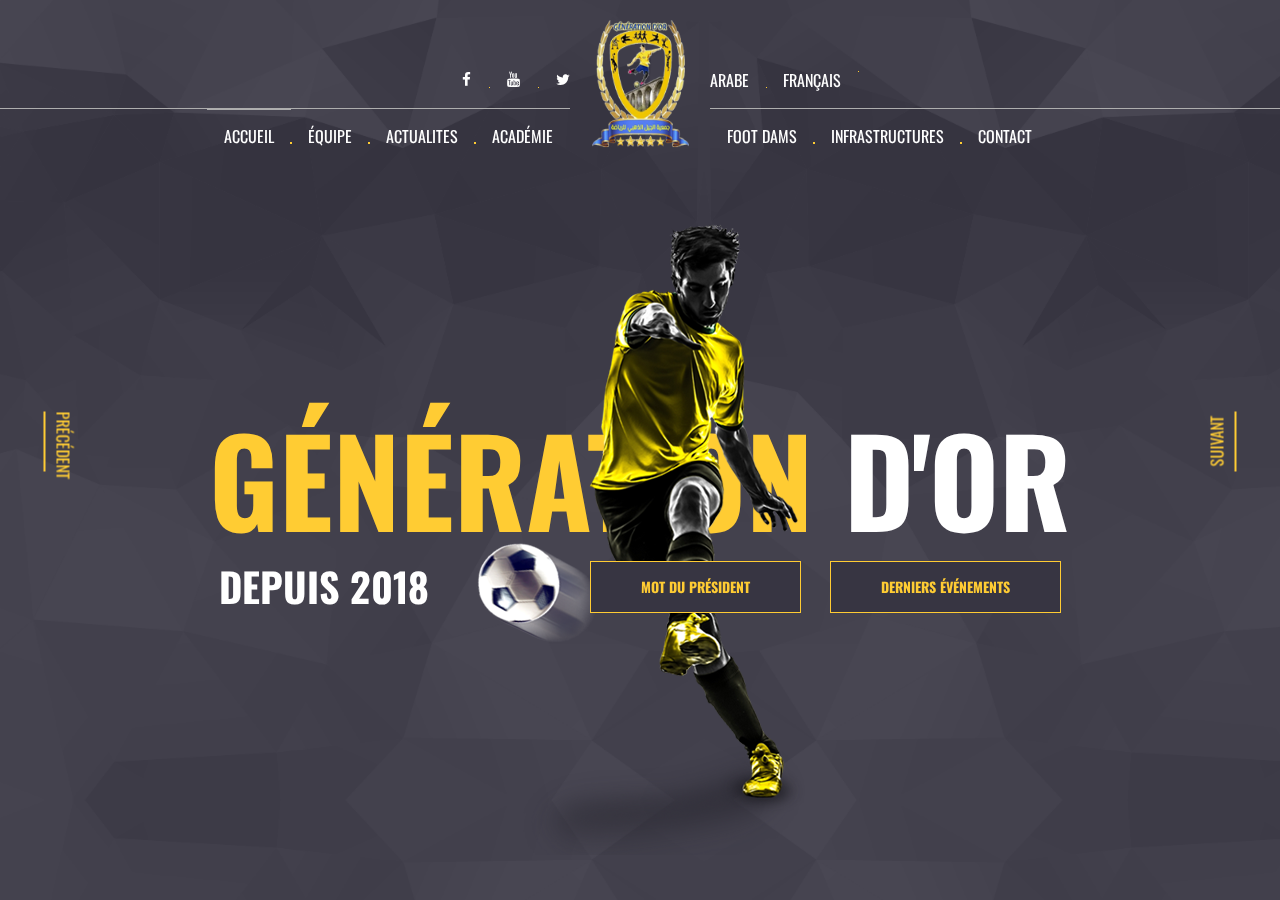
==== commit 70eb4179: "adaptation" ====
--- a/index.html
+++ b/index.html
@@ -8,7 +8,7 @@
 <head>
 	<meta charset="utf-8">
 	<meta http-equiv="X-UA-Compatible" content="IE=edge">
-	<title>Soccer BootStrap HTML5 CSS3 Theme</title>
+	<title>Génération d'or</title>
 	<meta name="description" content="">
 	<meta name="viewport" content="width=device-width, initial-scale=1">
 	<link rel="apple-touch-icon" href="apple-touch-icon.png">
@@ -44,10 +44,10 @@
 			<span id="tg-close" class="tg-close fa fa-close"></span>
 			<div class="tg-colhalf">
 				<ul>
-					<li class="active menu-item-has-children">
-						<a href="#">accueil</a>
-					</li>
-					<li class="menu-item-has-children">
+					<li>
+						<a href="index.html">accueil</a>
+					</li>
+					<li>
 						<a href="#">équipe</a>
 					</li>
 					<li><a href="">actualites</a></li>
@@ -62,17 +62,13 @@
 			</div>
 			<div class="tg-colhalf">
 				<ul>
-					<li class="menu-item-has-children">
+					<li>
 						<a href="#">Foot dams</a>
 					</li>
-					<li class="menu-item-has-children">
+					<li>
 						<a href="#">infrastructures</a>
 					</li>
-					<li><a href="">Contact</a></li>
-					<li class="menu-item-has-children">
-						<a href="#"><i class=" fa fa-navicon"></i></a>
-						
-					</li>
+					<li><a href="contactus.html">Contact</a></li>
 				</ul>
 			</div>
 		</div>
@@ -155,7 +151,7 @@
 									<div class="tg-colhalf">
 										<ul class="tg-socialicons">
 											<li>
-												<a href="#">
+												<a href="https://www.facebook.com/profile.php?id=100049167229379">
 													<i class="fa fa-facebook"></i>
 												</a>
 											</li>
@@ -187,7 +183,7 @@
 								<div class="tg-colhalf">
                                     <ul>
                                         <li class="active">
-                                            <a href="#">Accueil</a>
+                                            <a href="index.html">Accueil</a>
                                         </li>
                                         <li>
                                             <a href="#">équipe</a>
@@ -210,10 +206,7 @@
                                         <li>
                                             <a href="#">infrastructures</a>
                                         </li>
-                                        <li><a href="">Contact</a></li>
-                                        <li>
-                                            <a href="#"><i class=" fa fa-navicon"></i></a>
-                                        </li>
+                                        <li><a href="contactus.html">Contact</a></li>
                                     </ul>
                                 </div>
 							</div>
--- a/css/responsive.css
+++ b/css/responsive.css
@@ -132,9 +132,14 @@
 		line-height:225px;
 	}
 }
+@media (max-width:750px){
+	.tg-logo {
+		width: 100px;
+		height:auto;
+	}
 @media (max-width:991px){
 	.tg-logo {
-		width: 70px;
+		width: 150px;
 		height:auto;
 	}
 	.tg-colhalf {padding:30px 40px 15px 0;}
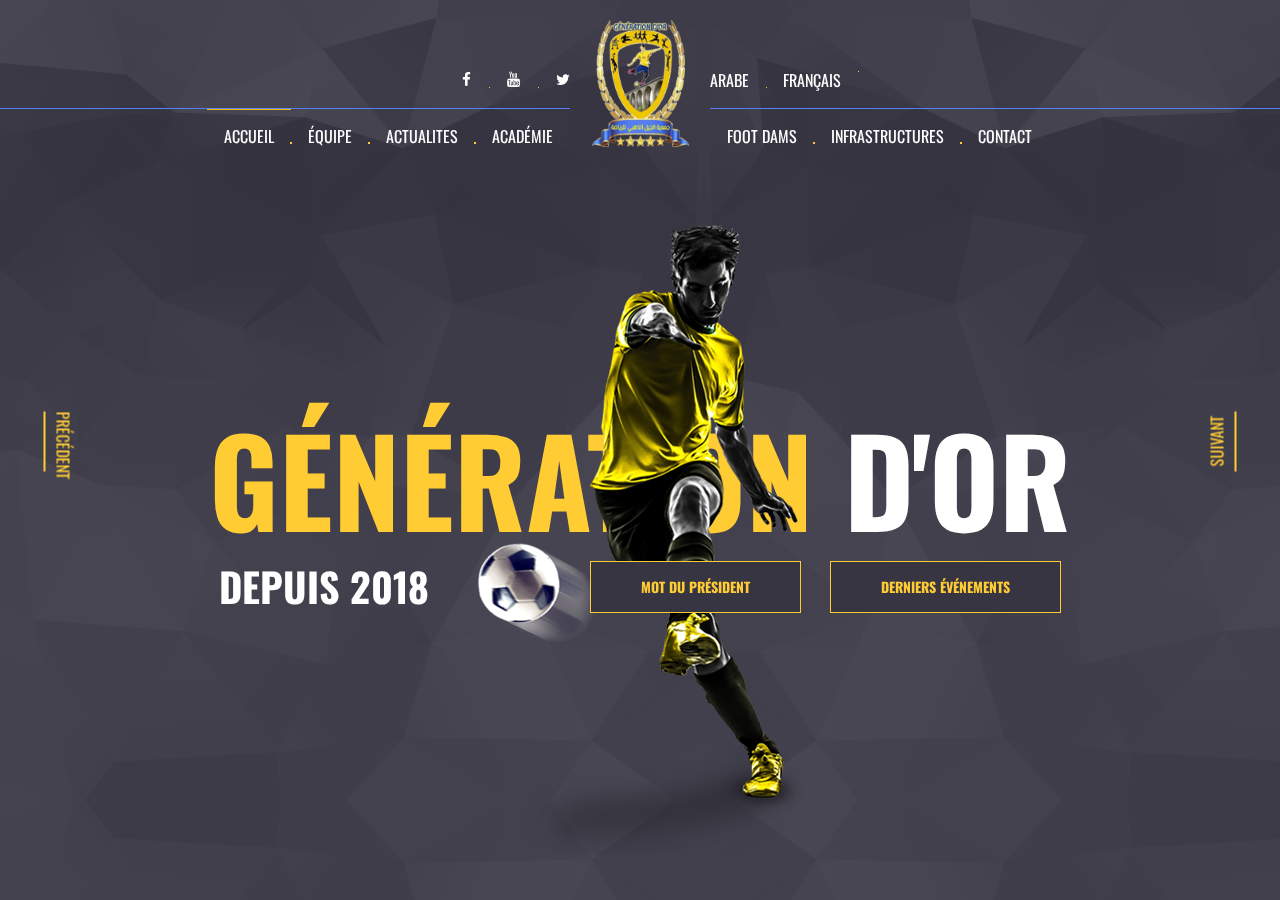
==== commit e8dcd298: "Page TEAM" ====
--- a/index.html
+++ b/index.html
@@ -9,6 +9,7 @@
 	<meta charset="utf-8">
 	<meta http-equiv="X-UA-Compatible" content="IE=edge">
 	<title>Génération d'or</title>
+	<link rel="icon" type="image/x-icon" href="./images/logo.ico">
 	<meta name="description" content="">
 	<meta name="viewport" content="width=device-width, initial-scale=1">
 	<link rel="apple-touch-icon" href="apple-touch-icon.png">
@@ -48,7 +49,7 @@
 						<a href="index.html">accueil</a>
 					</li>
 					<li>
-						<a href="#">équipe</a>
+						<a href="equipe.html">équipe</a>
 					</li>
 					<li><a href="">actualites</a></li>
 					<li class="menu-item-has-children">
@@ -186,7 +187,7 @@
                                             <a href="index.html">Accueil</a>
                                         </li>
                                         <li>
-                                            <a href="#">équipe</a>
+                                            <a href="equipe.html">équipe</a>
                                         </li>
                                         <li><a href="">actualites</a></li>
                                         <li>
--- a/css/main.css
+++ b/css/main.css
@@ -979,7 +979,7 @@
 	padding:0 10px;
 	border-color:#aeaeae;
 }
-.tg-tags-widget ul li .tg-btn:hover{color:#373542;}
+.tg-tags-widget ul li .tg-btn:hover{color:#354238;}
 .tg-tags-widget ul li .tg-btn:after{display:none;}
 /*=============================================
 			Theme Style
@@ -1390,7 +1390,7 @@
 	content:'';
 	height:1px;
 	width:9999px;
-	background:#aeaeae;
+	background:#5580f3;
 	position:absolute;
 }
 .tg-navigation .tg-colhalf:first-child:after{right:70px;}
@@ -1417,7 +1417,7 @@
 	top:1px;
 	width:0;
 	height:1px;
-	background:#aeaeae;
+	background:#efc303;
 }
 .tg-navigation ul li.active:after,
 .tg-navigation ul li:hover:after{width:100%;}
@@ -3520,14 +3520,14 @@
 	float:left;
 }
 .tg-commentform input{
-	height:70px;
+	height:50px;
 	line-height:68px;
 	border-color:#ddd;
 }
 .tg-commentform textarea{
 	width:100%;
 	resize:none;
-	height:200px;
+	height:150px;
 }
 .tg-commentform textarea:focus,
 .tg-commentform input:focus{
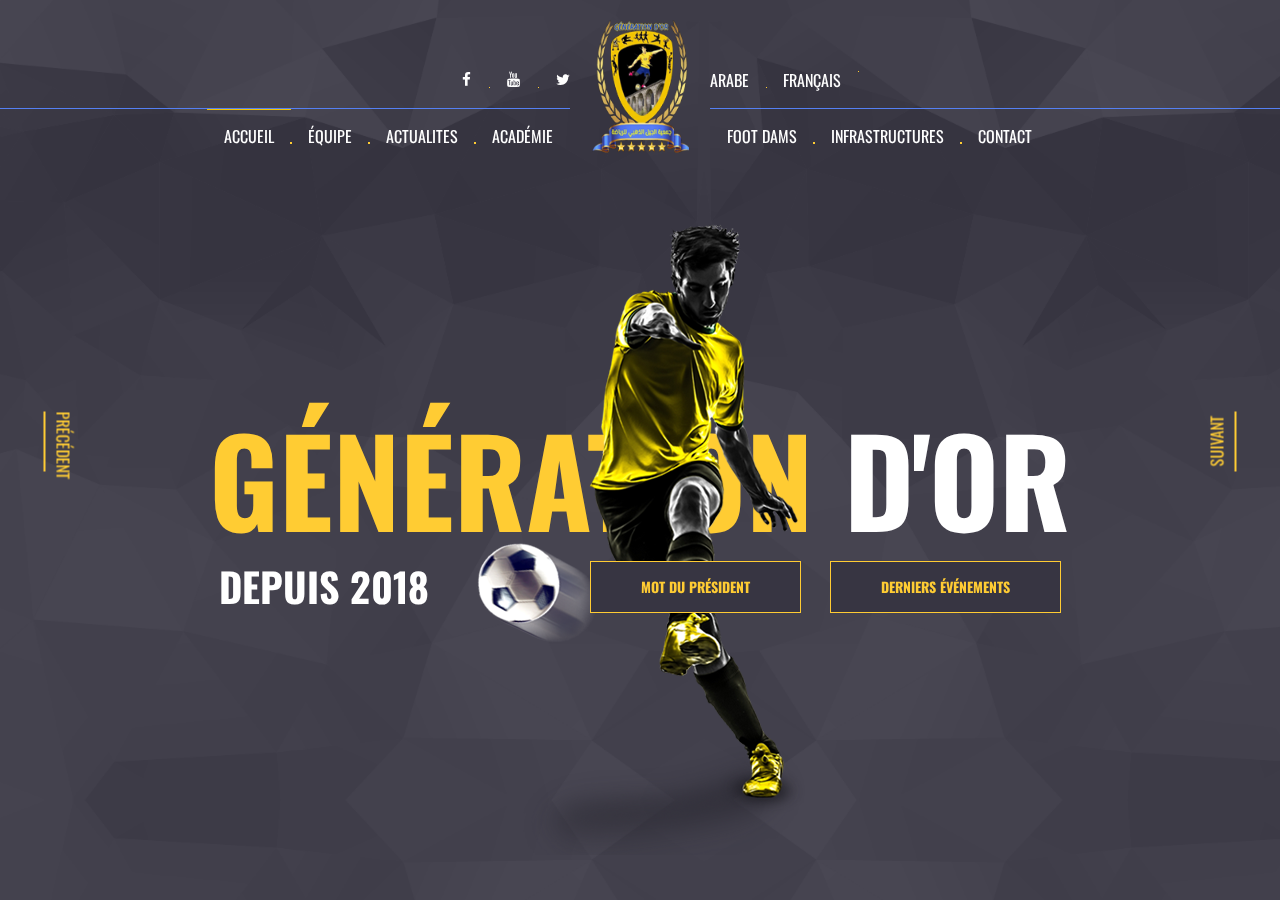
==== commit 86a3b358: "ADDyoutube & twitter" ====
--- a/index.html
+++ b/index.html
@@ -29,6 +29,8 @@
 	<link rel="stylesheet" href="css/color.css">
 	<link rel="stylesheet" href="css/responsive.css">
 	<script src="js/vendor/modernizr-2.8.3-respond-1.4.2.min.js"></script>
+	<script async src="https://pagead2.googlesyndication.com/pagead/js/adsbygoogle.js?client=ca-pub-9184204850178815"
+     crossorigin="anonymous"></script>
 </head>
 <body>
 	<!--[if lt IE 8]>
@@ -157,12 +159,12 @@
 												</a>
 											</li>
 											<li>
-												<a href="#">
+												<a href="https://www.youtube.com/channel/UCyXmkG8-cJ9BM29ymwHe9Tg">
 													<i class="fa fa-youtube"></i>
 												</a>
 											</li>
 											<li>
-												<a href="#">
+												<a href="https://twitter.com/GnrationDorO">
 													<i class="fa fa-twitter"></i>
 												</a>
 											</li>
